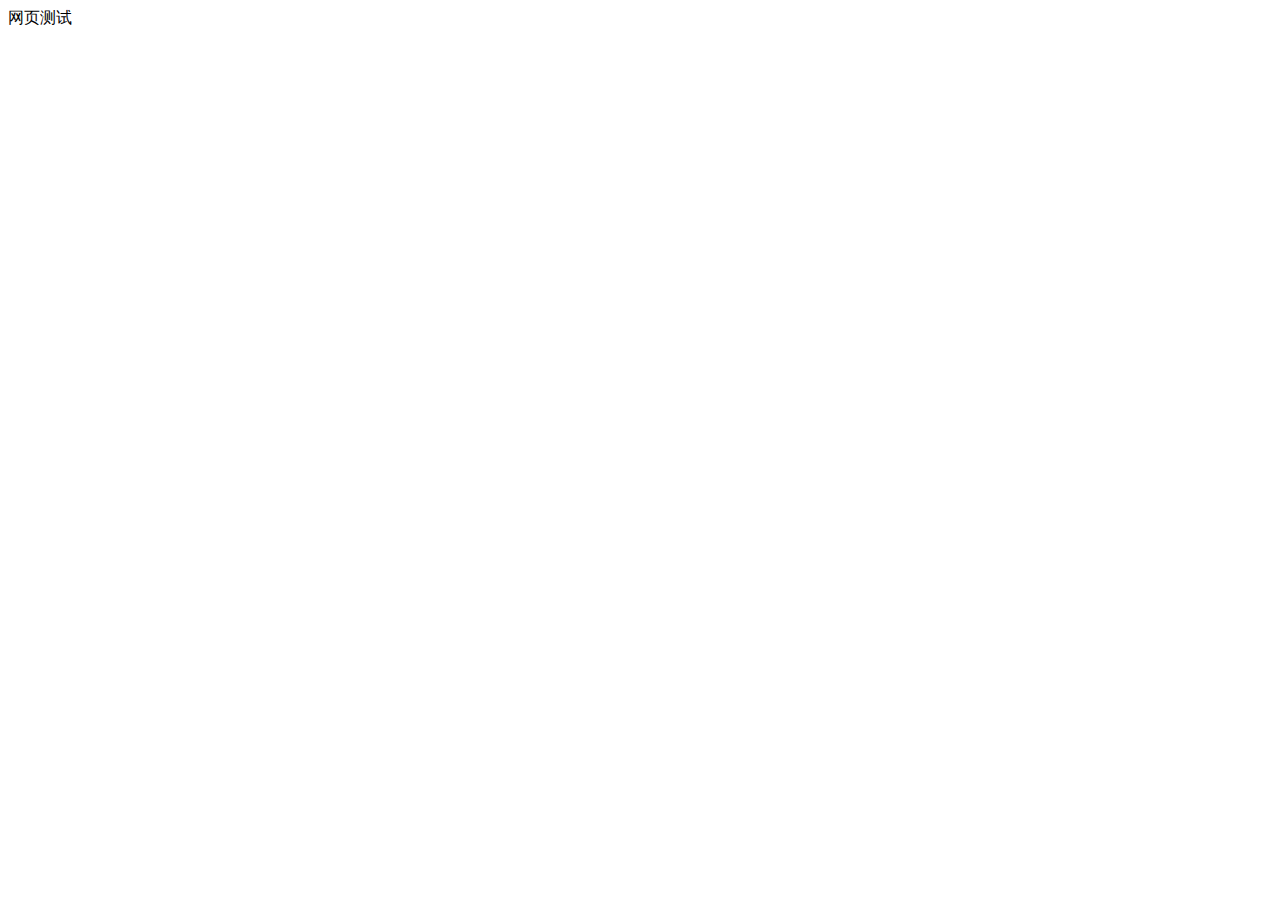
==== index.html @ 7a428baa "index.html append" ====
<!DOCTYPE html>
<html lang="en">

<head>
    <meta charset="UTF-8">
    <meta http-equiv="X-UA-Compatible" content="IE=edge">
    <meta name="viewport" content="width=device-width, initial-scale=1.0">
    <title>Ehirection</title>
</head>

<body>
    网页测试
</body>

</html>
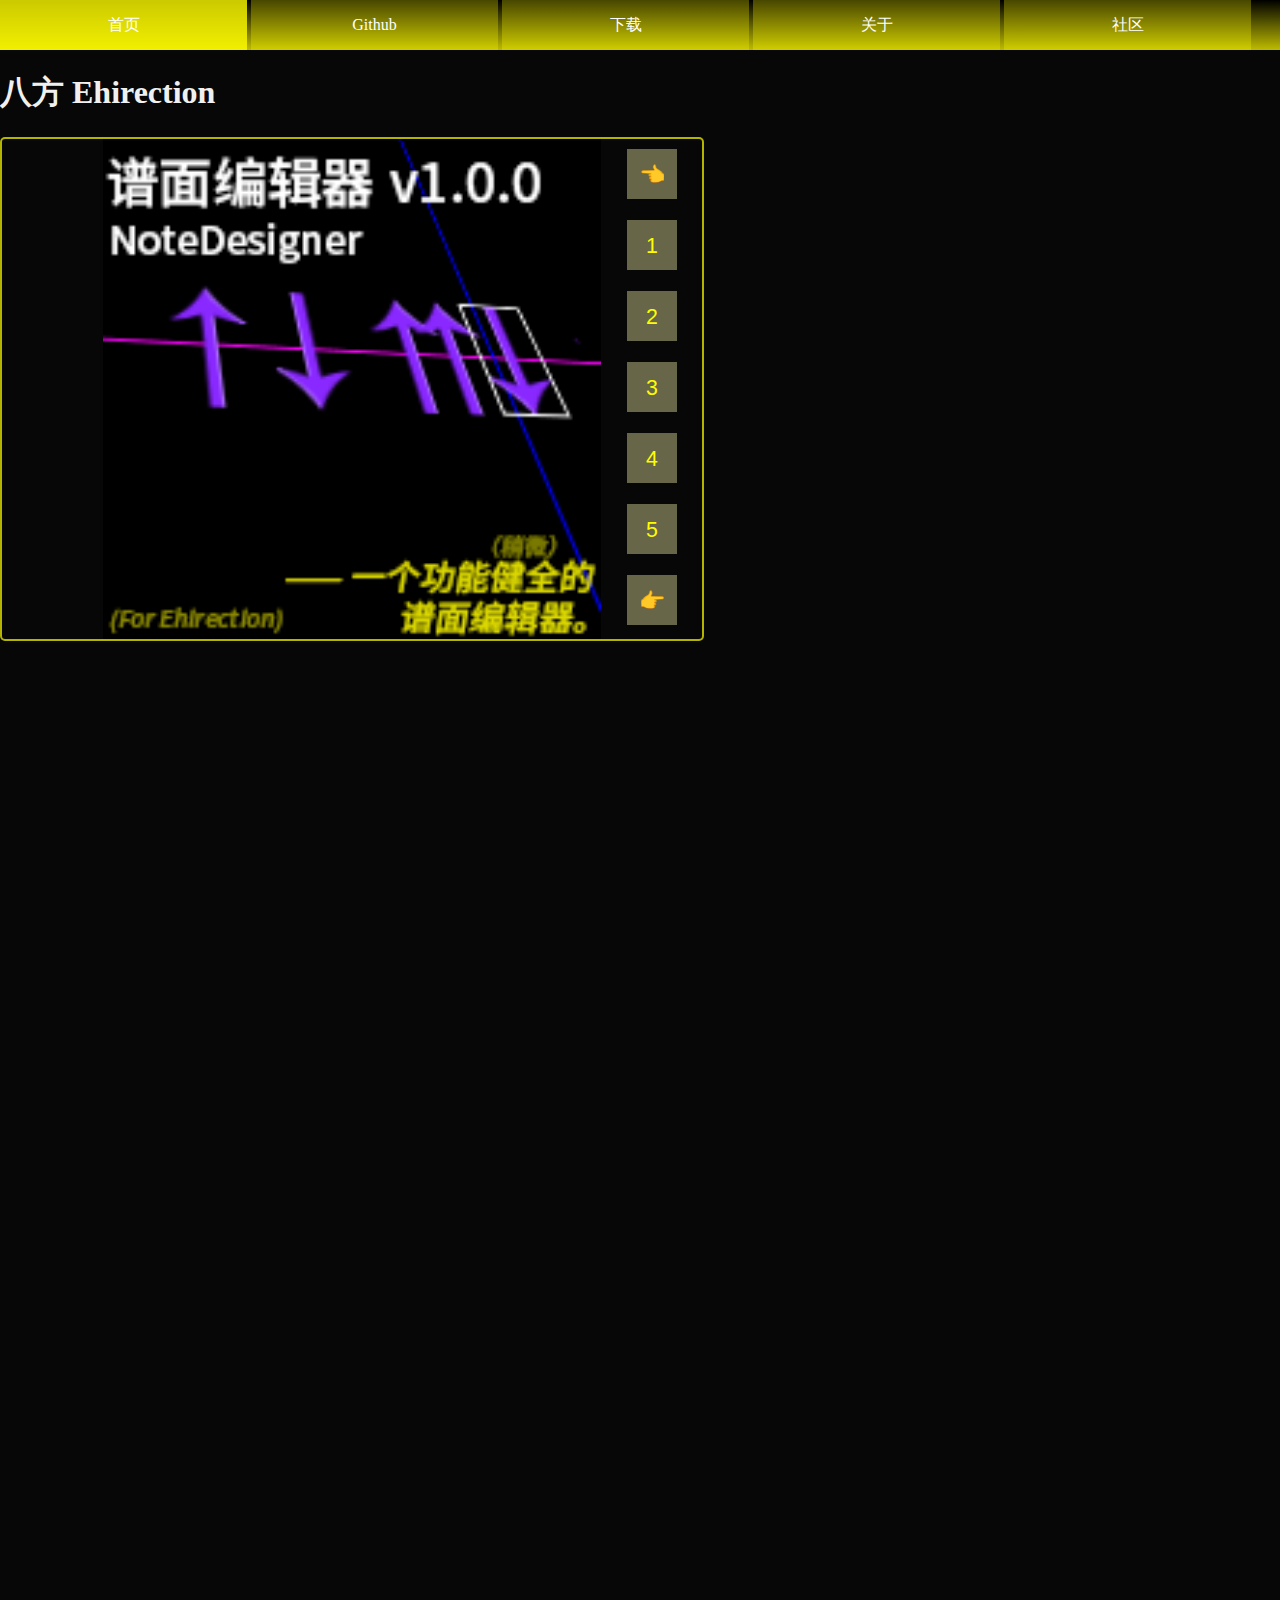
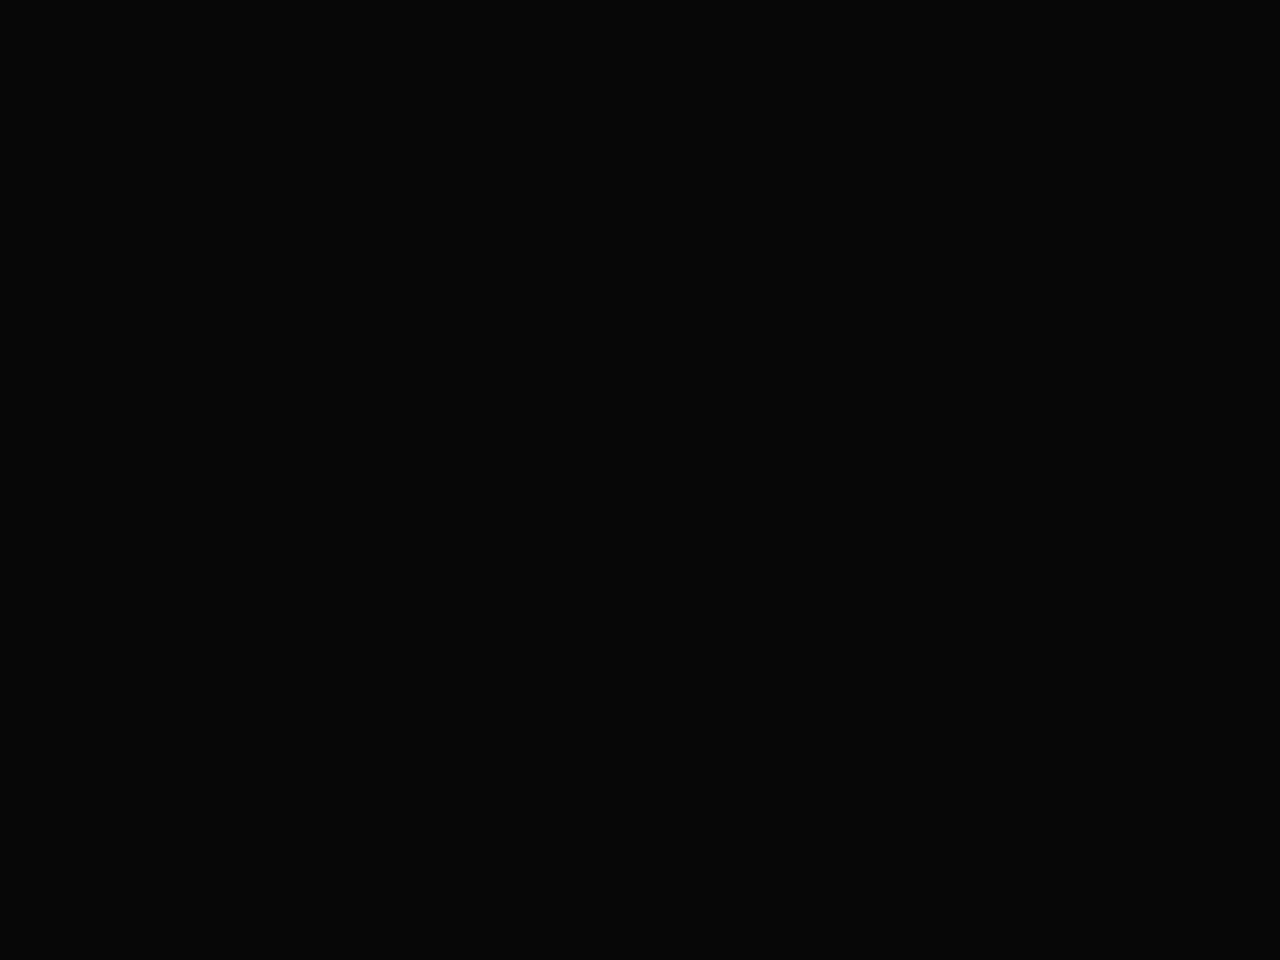
==== commit b43cbbfe: "顶部、推广板块更新" ====
--- a/index.html
+++ b/index.html
@@ -1,15 +1,124 @@
 <!DOCTYPE html>
-<html lang="en">
+<html lang="ch">
 
 <head>
     <meta charset="UTF-8">
     <meta http-equiv="X-UA-Compatible" content="IE=edge">
     <meta name="viewport" content="width=device-width, initial-scale=1.0">
+    <link rel="stylesheet" type="text/css" href="links/css.css">
     <title>Ehirection</title>
 </head>
 
-<body>
-    网页测试
+<body id="mainpage">
+    <div id="background">
+        <div class="top">
+            <a href="#">
+            首页
+            </a>
+            <a href="https://www.github.com/Timeemit-2017/Ehirection" target="_blank">
+            Github
+            </a>
+            <a href="websites/download.html">
+            下载
+            </a>
+            <a href="#">
+            关于
+            </a>
+            <a href="#">
+            社区
+            </a>
+        </div>
+        <h1>八方 Ehirection</h1>
+        <div id="ad" onload="ad_init()">
+            <img id="ad-img" src="source/0.png" onload="changeImgScale(document.getElementById('ad-img'))" />
+            <div id="buttons">
+                <button id="left" , onclick="pagePlus(-1)">👈</button>
+                <button id="button0" , onclick="pageChange(0)">1</button>
+                <button id="button1" , onclick="pageChange(1)">2</button>
+                <button id="button2" , onclick="pageChange(2)">3</button>
+                <button id="button3" , onclick="pageChange(3)">4</button>
+                <button id="button4" , onclick="pageChange(4)">5</button>
+                <button id="right" , onclick="pagePlus(1)">👉</button>
+            </div>
+        </div>
+    </div>
+    <script language="javascript" type="text/javascript">
+        // 推广板块
+
+
+        changeImgScale(document.getElementById("ad-img"))
+
+        var delay = 3000;
+        setInterval("pagePlus(1)", delay);
+
+
+        function ad_init() {
+            for (i = 0; i < 5; i++) {
+                window.alert("run");
+                pagePlus(1);
+            }
+            pageChange(1);
+            pageChange(2);
+            pageChange(0);
+        }
+
+        function pagePlus(dire) {
+            var img = document.getElementById("ad-img");
+            var thisPath = img.src;
+            var numStr = thisPath.slice(-5, -4);
+            num = Number(numStr);
+            var newNum = num + dire;
+            if (newNum < 0) {
+                newNum = 4
+            }
+            if (newNum > 4) {
+                newNum = 0
+            }
+            var afterNum = String(newNum);
+            img.src = "source/" + newNum + ".png";
+            changeImgScale(img)
+            changeButtonHighLight(numStr, afterNum)
+        }
+
+        function pageChange(num) {
+            // num为int（就是那个意思）
+            num = Number(num);
+            var img = document.getElementById("ad-img");
+            var thisPath = img.src;
+            var numStr = thisPath.slice(-5, -4);
+            img.src = "source/" + num + ".png";
+            changeImgScale(img);
+            changeButtonHighLight(numStr, num);
+        }
+
+        function changeImgScale(img) {
+            // while (img.complete == false) {}
+            var width = img.naturalWidth;
+            var height = img.naturalHeight;
+            var background = document.getElementById("ad");
+            var bg_width = background.style.width;
+            var bg_height = background.style.height;
+            console.log(width, height, img.src);
+            if (width > height) {
+                width = "100%";
+                height = "auto";
+            } else {
+                height = "100%";
+                width = "auto";
+            }
+
+            img.style.width = width;
+            img.style.height = height;
+        }
+
+        function changeButtonHighLight(lastNum, thisNum) {
+            // num 为 string
+            document.getElementById("button" + lastNum).style.backgroundColor = "rgba(199, 198, 137, 0.5)";
+            document.getElementById("button" + thisNum).style.backgroundColor = "rgba(199, 198, 137, 1)";
+            // window.alert("button" + lastNum);
+            // window.alert("button" + thisNum);
+        }
+    </script>
 </body>
 
 </html>--- a/links/css.css
+++ b/links/css.css
@@ -0,0 +1,129 @@
+#mainpage {
+    margin: 0;
+    padding: 0;
+}
+
+div {
+    width: 100px;
+    height: 100px;
+}
+
+.top {
+    width: 100%;
+    height: 50px;
+    background-color: darkgoldenrod;
+    background-image: linear-gradient(black, rgb(190, 187, 0));
+    overflow: hidden;
+}
+
+a {
+    text-decoration: none;
+}
+
+a:link,
+a:visited {
+    color: rgb(226, 224, 87);
+}
+
+.top a {
+    display: inline-block;
+    width: 19.3%;
+    height: 50px;
+    background-color: rgba(255, 252, 0, 0.281);
+    color: white;
+    text-align: center;
+    line-height: 50px;
+    text-decoration: none;
+    margin: 0, 0, 0, 0;
+}
+
+.top a:hover {
+    background-color: rgba(255, 252, 0, 0.799)
+}
+
+.top a:active {
+    background-color: rgba(170, 200, 0, 0.799)
+}
+
+#background {
+    width: 100%;
+    height: 200vw;
+}
+
+h1 {
+    color: rgb(240, 240, 240);
+    text-align: left;
+}
+
+#background,
+h1,
+#ad {
+    background-color: rgb(7, 7, 7);
+}
+
+p {
+    background-color: rgb(7, 7, 7);
+    text-indent: 2em;
+    color: white;
+    margin-top: 0%;
+    margin-bottom: 0%;
+    width: 100vw;
+    line-height: 30px;
+}
+
+#ad {
+    width: 700px;
+    height: 500px;
+    border: 2px solid rgba(255, 252, 0, 0.7);
+    border-radius: 5px;
+    text-align: center;
+    margin: 0 left;
+    position: absolute;
+    /* overflow: hidden; */
+}
+
+#ad-img {
+    position: relative;
+    top: 50%;
+    transform: translateY(-50%);
+    width: 100px;
+    height: 100px;
+}
+
+#ad button {
+    width: 50px;
+    height: 50px;
+}
+
+#buttons {
+    position: absolute;
+    top: 0;
+    right: 15px;
+    width: 10%;
+    height: 100%;
+    display: inline-block;
+    background-color: rgba(7, 7, 7, 0.7);
+}
+
+#buttons button {
+    height: 50px;
+    background-color: rgba(199, 198, 137, 0.5);
+    border: none;
+    font-size: 16pt;
+    text-align: center;
+    line-height: 50px;
+    margin: 15% 0 15% 0;
+    color: rgb(255, 252, 0);
+}
+
+#buttons button:hover {
+    background: rgb(192, 190, 75);
+}
+
+#buttons button:active {
+    background: rgb(202, 200, 67);
+}
+
+#button0 {
+    background-color: rgb(199, 198, 137);
+}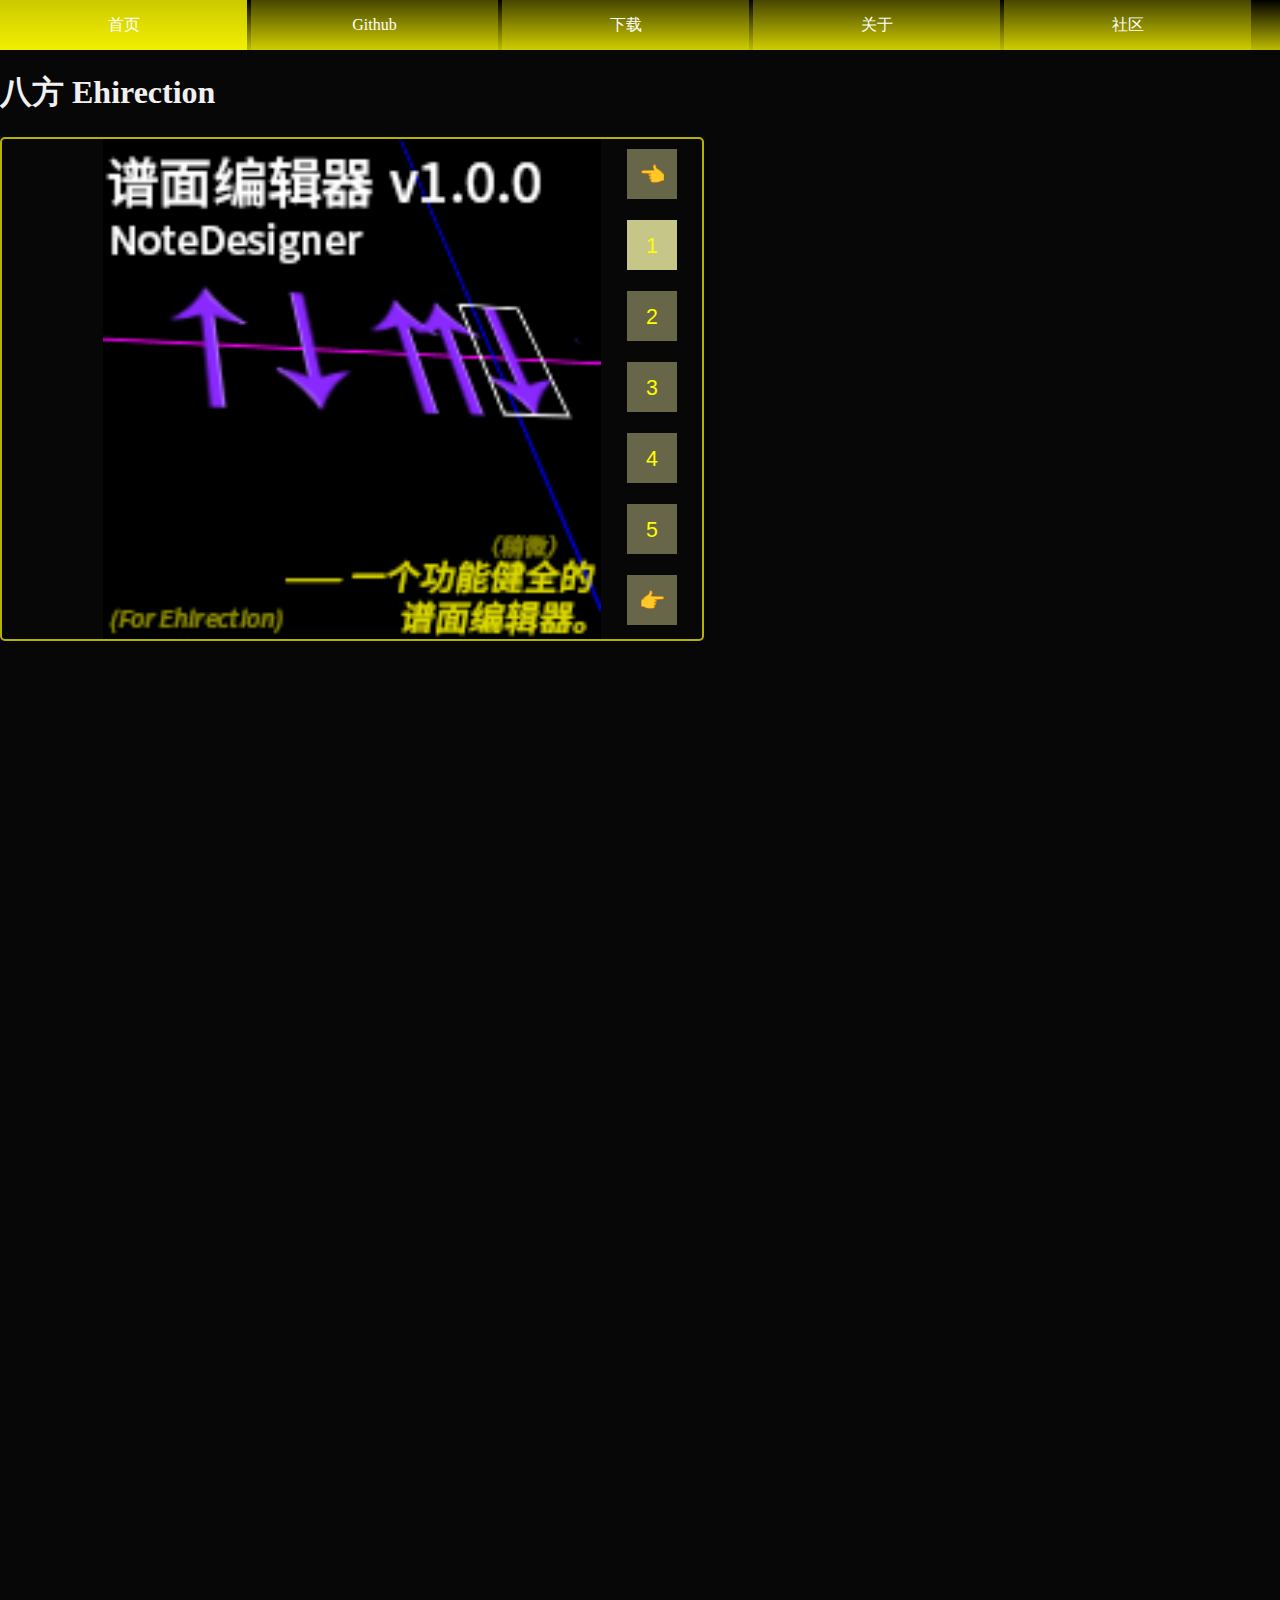
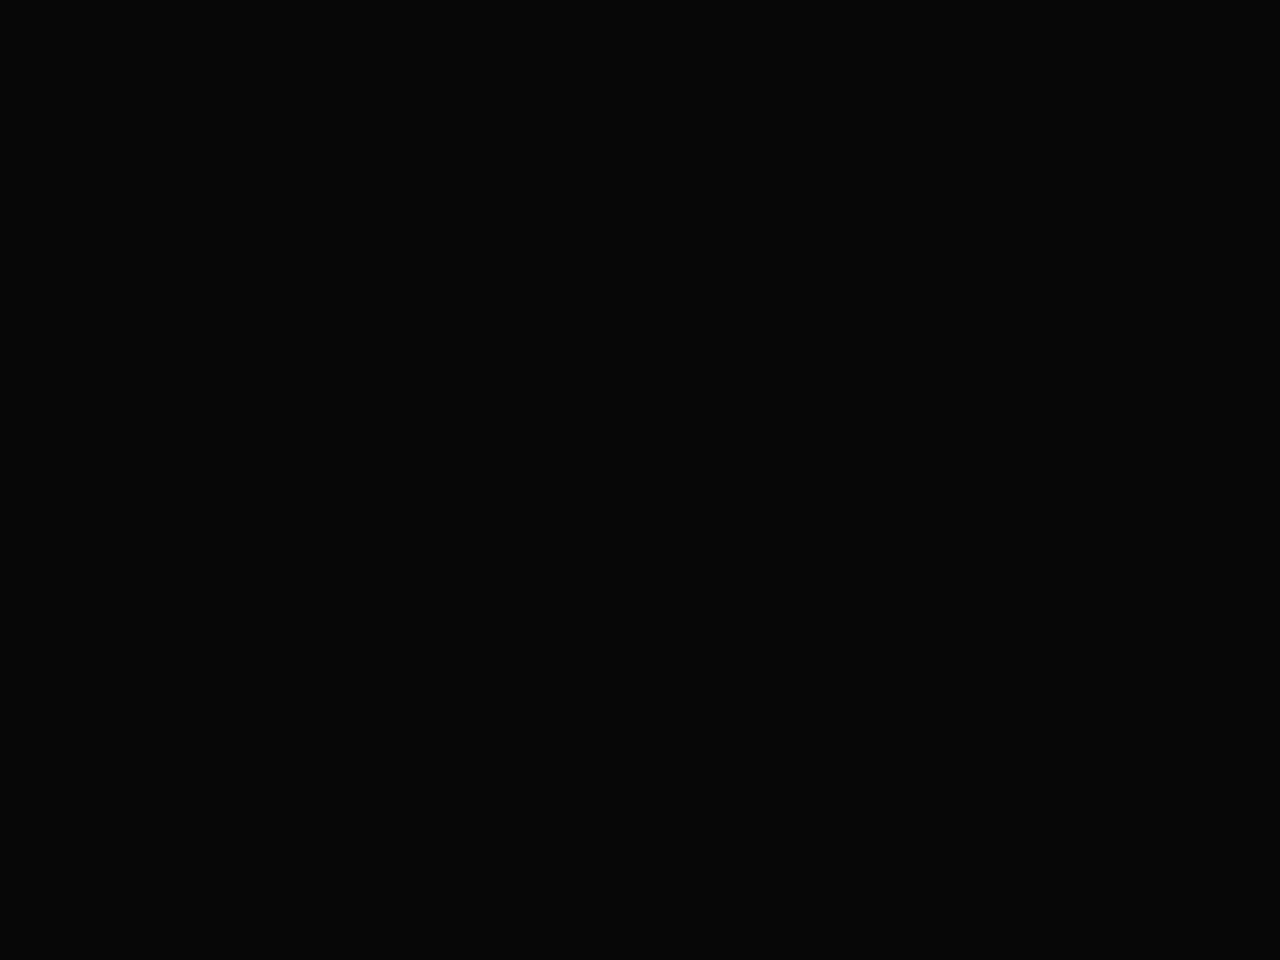
==== commit 80a9ed45: "第一个按钮" ====
--- a/index.html
+++ b/index.html
@@ -29,7 +29,7 @@
             </a>
         </div>
         <h1>八方 Ehirection</h1>
-        <div id="ad" onload="ad_init()">
+        <div id="ad">
             <img id="ad-img" src="source/0.png" onload="changeImgScale(document.getElementById('ad-img'))" />
             <div id="buttons">
                 <button id="left" , onclick="pagePlus(-1)">👈</button>
@@ -45,22 +45,12 @@
     <script language="javascript" type="text/javascript">
         // 推广板块
 
+        changeImgScale(document.getElementById("ad-img"))
 
-        changeImgScale(document.getElementById("ad-img"))
+        changeButtonHighLight(0, 0)
 
         var delay = 3000;
         setInterval("pagePlus(1)", delay);
-
-
-        function ad_init() {
-            for (i = 0; i < 5; i++) {
-                window.alert("run");
-                pagePlus(1);
-            }
-            pageChange(1);
-            pageChange(2);
-            pageChange(0);
-        }
 
         function pagePlus(dire) {
             var img = document.getElementById("ad-img");
--- a/links/css.css
+++ b/links/css.css
@@ -77,9 +77,10 @@
     border: 2px solid rgba(255, 252, 0, 0.7);
     border-radius: 5px;
     text-align: center;
-    margin: 0 left;
     position: absolute;
-    /* overflow: hidden; */
+    /* margin-left: 50%;
+    transform: translateX(-50%); */
+    overflow: hidden;
 }
 
 #ad-img {
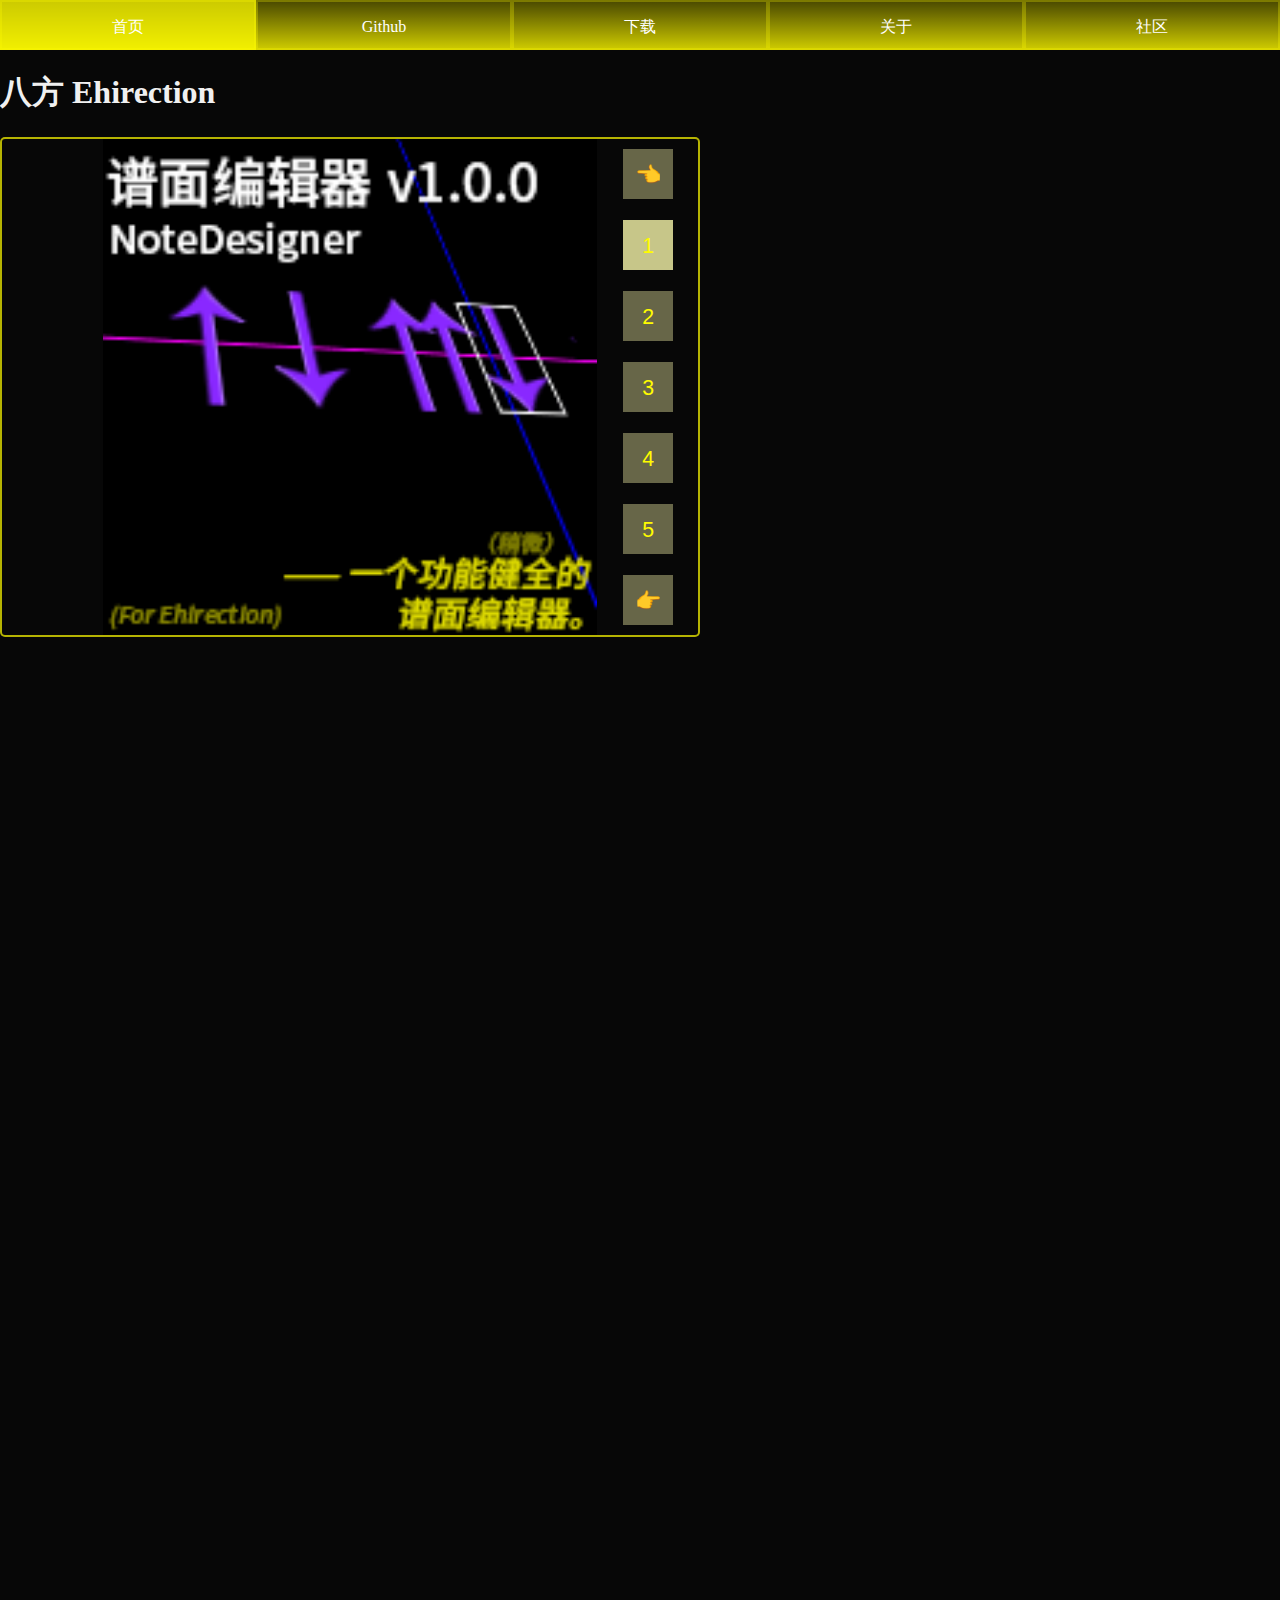
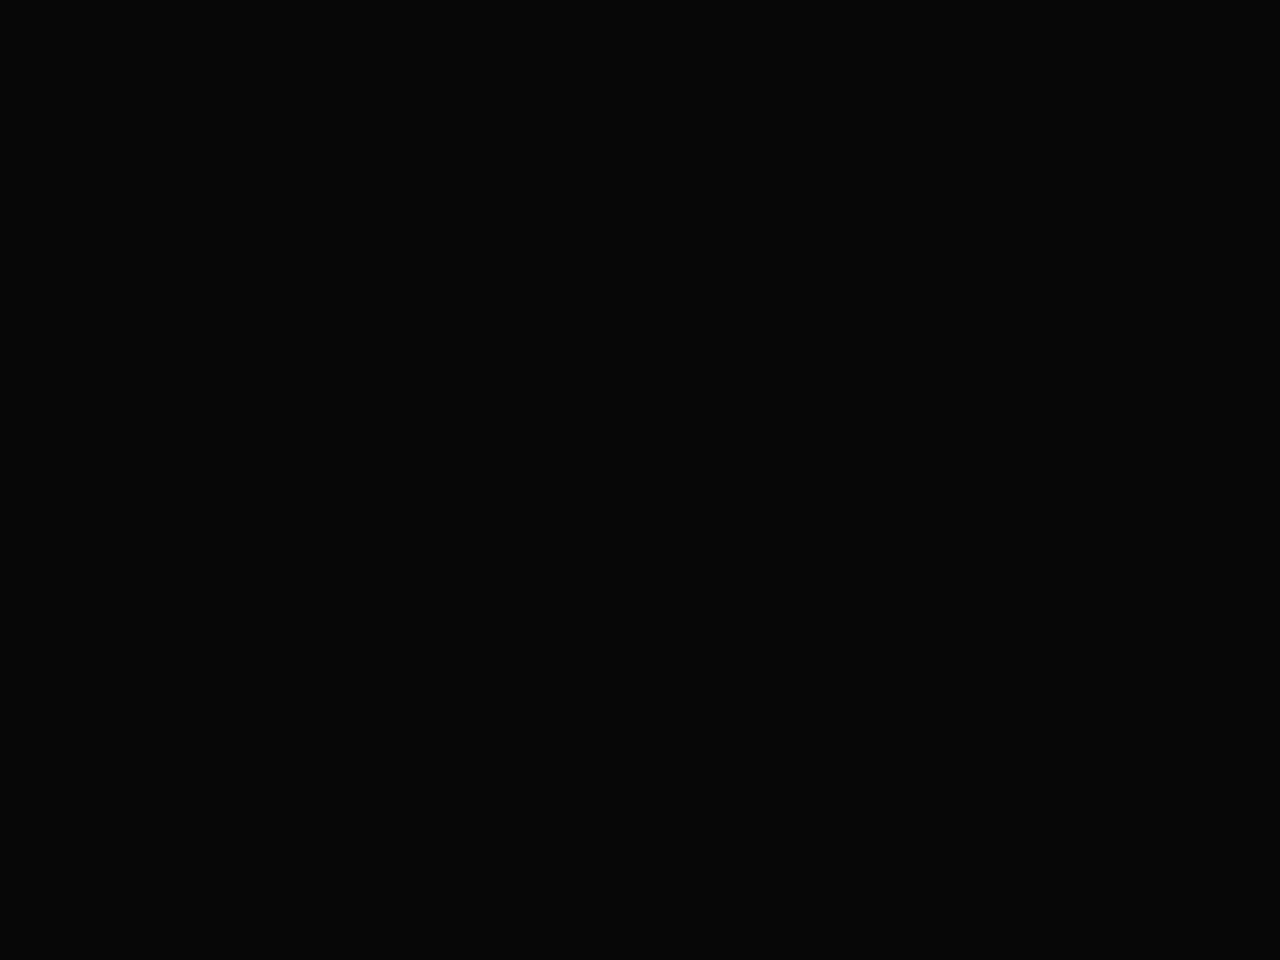
==== commit 7925fbf9: "推广栏、顶部适配" ====
--- a/index.html
+++ b/index.html
@@ -9,22 +9,18 @@
     <title>Ehirection</title>
 </head>
 
-<body id="mainpage">
+<body id="mainpage" onresize="adaptation()">
     <div id="background">
         <div class="top">
             <a href="#">
             首页
-            </a>
             <a href="https://www.github.com/Timeemit-2017/Ehirection" target="_blank">
             Github
-            </a>
-            <a href="websites/download.html">
+            <a href="download.html">
             下载
-            </a>
-            <a href="#">
+            <a href="about.html">
             关于
-            </a>
-            <a href="#">
+            <a href="community.html">
             社区
             </a>
         </div>
@@ -109,6 +105,30 @@
             // window.alert("button" + thisNum);
         }
     </script>
+    <script language="javascript" type="text/javascript">
+        adaptation()
+
+        function adaptation() {
+            adap_ad()
+        }
+
+        function adap_ad() {
+            var screenWidth = window.innerWidth;
+            var screenHeight = window.innerHeight;
+            // 推广页适配
+            var ad = document.getElementById("ad");
+            if (700 > screenWidth) {
+                ad.style.width = "100%";
+            } else {
+                ad.style.width = "700px";
+            }
+            if (500 > screenHeight) {
+                ad.style.height = "100%";
+            } else {
+                ad.style.height = "500px";
+            }
+        }
+    </script>
 </body>
 
 </html>--- a/links/css.css
+++ b/links/css.css
@@ -13,7 +13,7 @@
     height: 50px;
     background-color: darkgoldenrod;
     background-image: linear-gradient(black, rgb(190, 187, 0));
-    overflow: hidden;
+    /* overflow: hidden; */
 }
 
 a {
@@ -26,15 +26,15 @@
 }
 
 .top a {
+    width: 20%;
+    height: 50px;
     display: inline-block;
-    width: 19.3%;
-    height: 50px;
     background-color: rgba(255, 252, 0, 0.281);
     color: white;
     text-align: center;
     line-height: 50px;
-    text-decoration: none;
-    margin: 0, 0, 0, 0;
+    border: 2px solid rgba(255, 252, 0, 0.281);
+    box-sizing: border-box;
 }
 
 .top a:hover {
@@ -48,6 +48,7 @@
 #background {
     width: 100%;
     height: 200vw;
+    overflow: hidden;
 }
 
 h1 {
@@ -81,6 +82,7 @@
     /* margin-left: 50%;
     transform: translateX(-50%); */
     overflow: hidden;
+    box-sizing: border-box;
 }
 
 #ad-img {
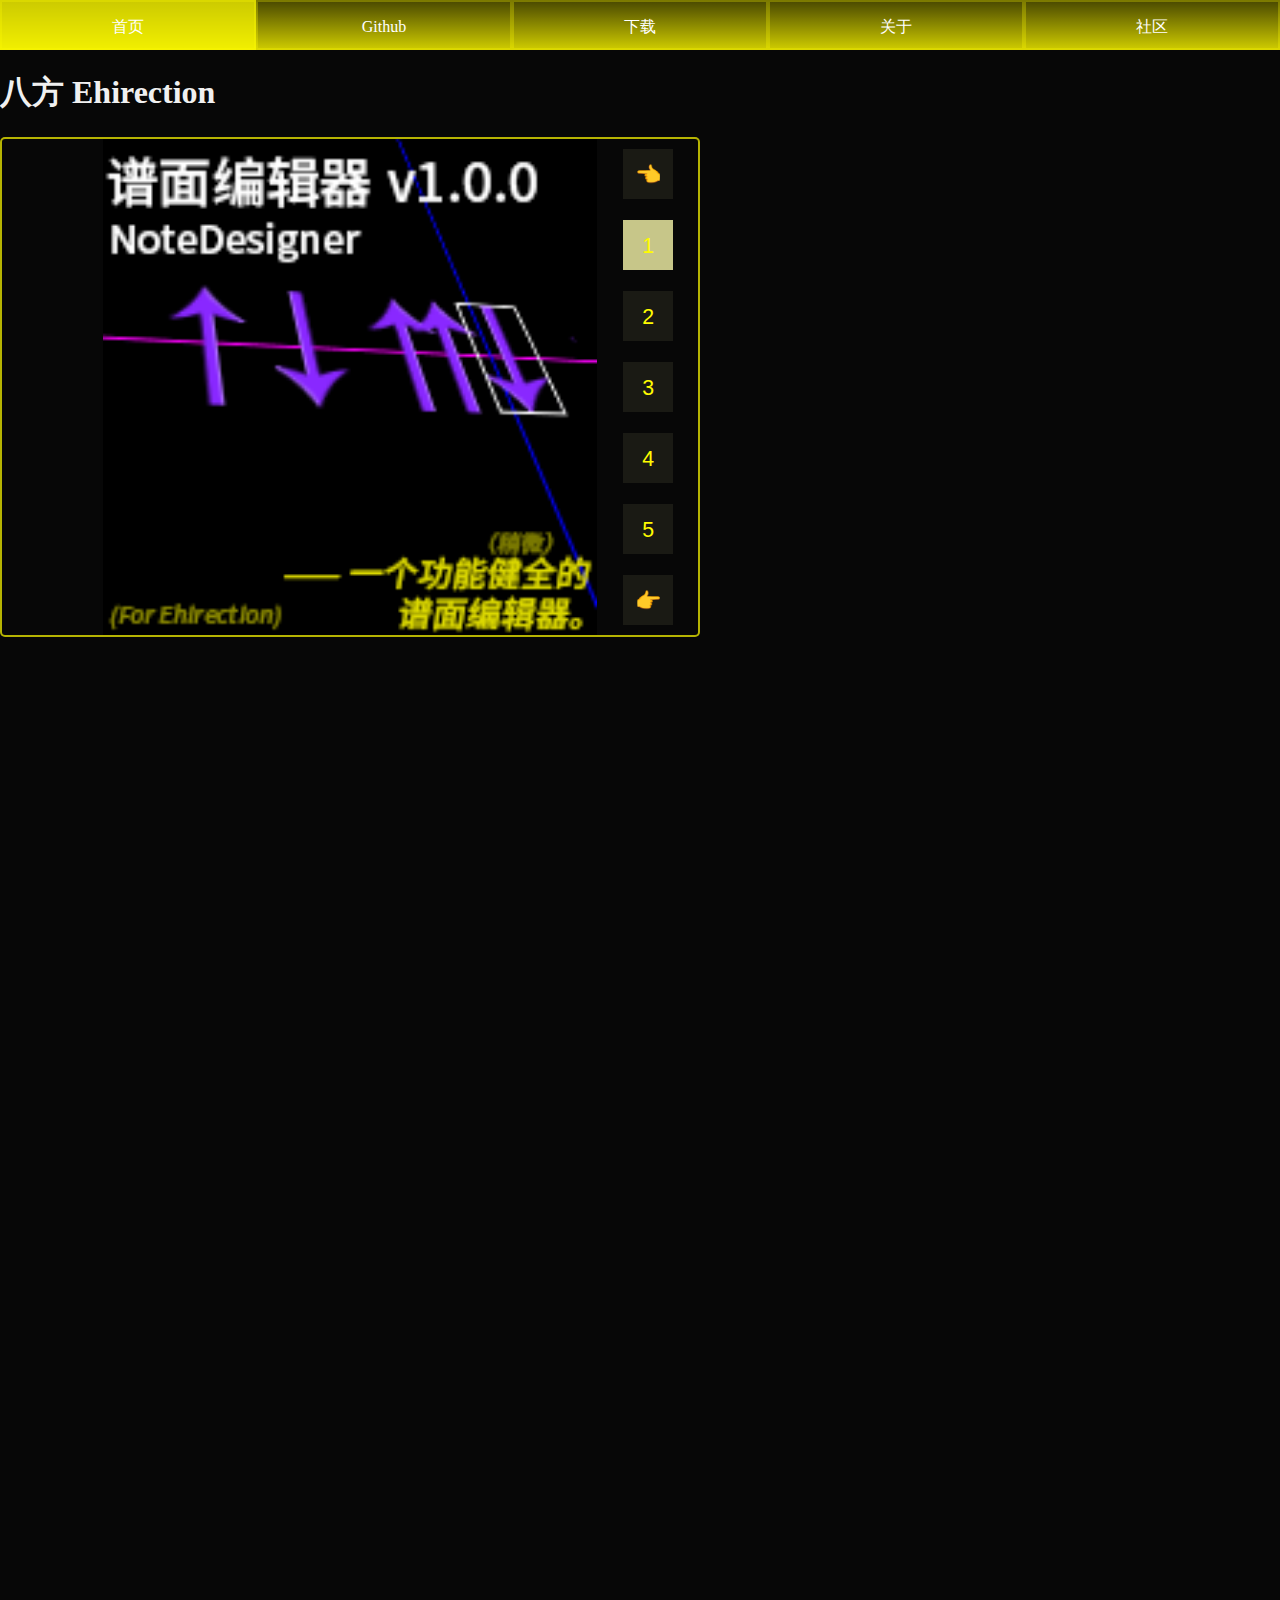
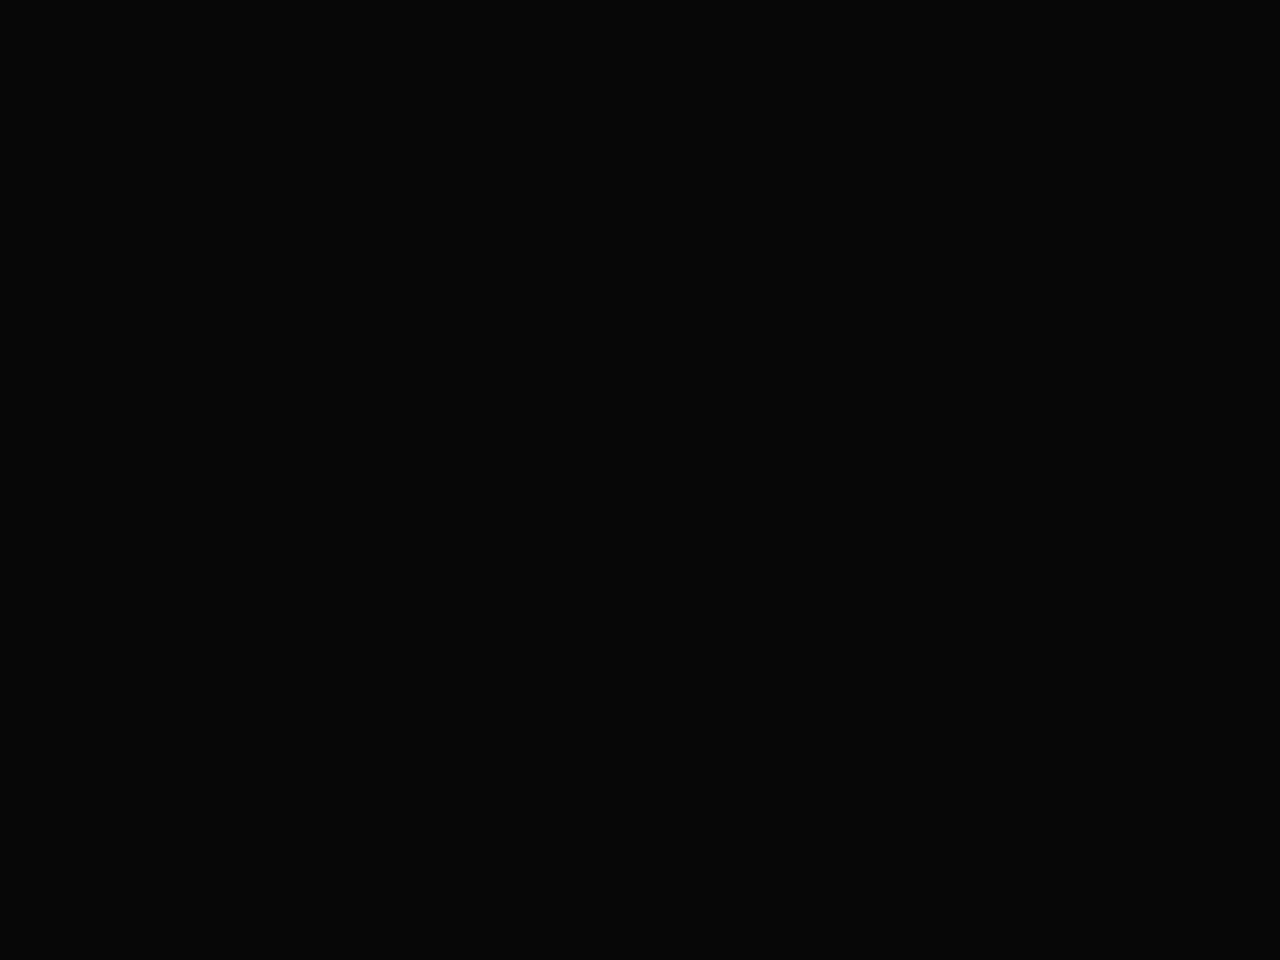
==== commit bba8e1fc: "降低透明度、增加推广" ====
--- a/index.html
+++ b/index.html
@@ -99,7 +99,7 @@
 
         function changeButtonHighLight(lastNum, thisNum) {
             // num 为 string
-            document.getElementById("button" + lastNum).style.backgroundColor = "rgba(199, 198, 137, 0.5)";
+            document.getElementById("button" + lastNum).style.backgroundColor = "rgba(199, 198, 137, 0.1)";
             document.getElementById("button" + thisNum).style.backgroundColor = "rgba(199, 198, 137, 1)";
             // window.alert("button" + lastNum);
             // window.alert("button" + thisNum);
--- a/links/css.css
+++ b/links/css.css
@@ -110,7 +110,7 @@
 
 #buttons button {
     height: 50px;
-    background-color: rgba(199, 198, 137, 0.5);
+    background-color: rgba(199, 198, 137, 0.1);
     border: none;
     font-size: 16pt;
     text-align: center;
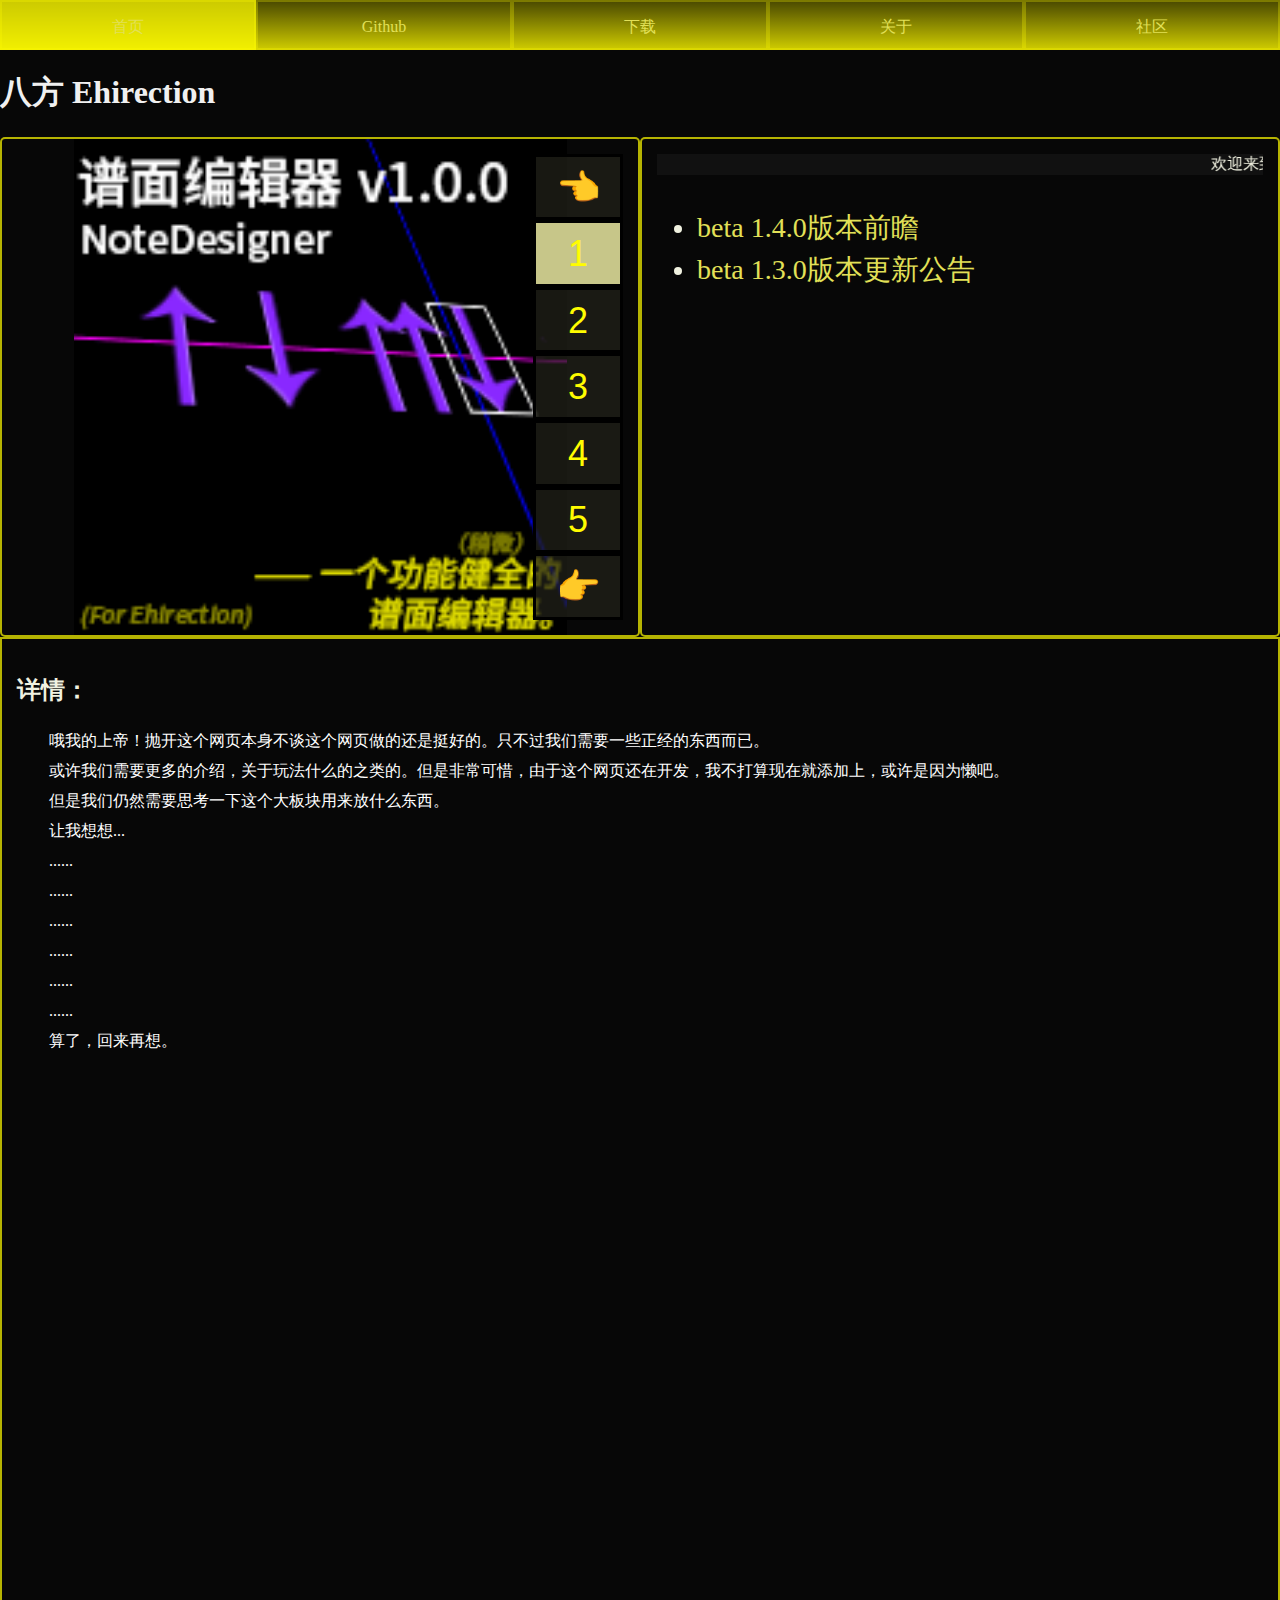
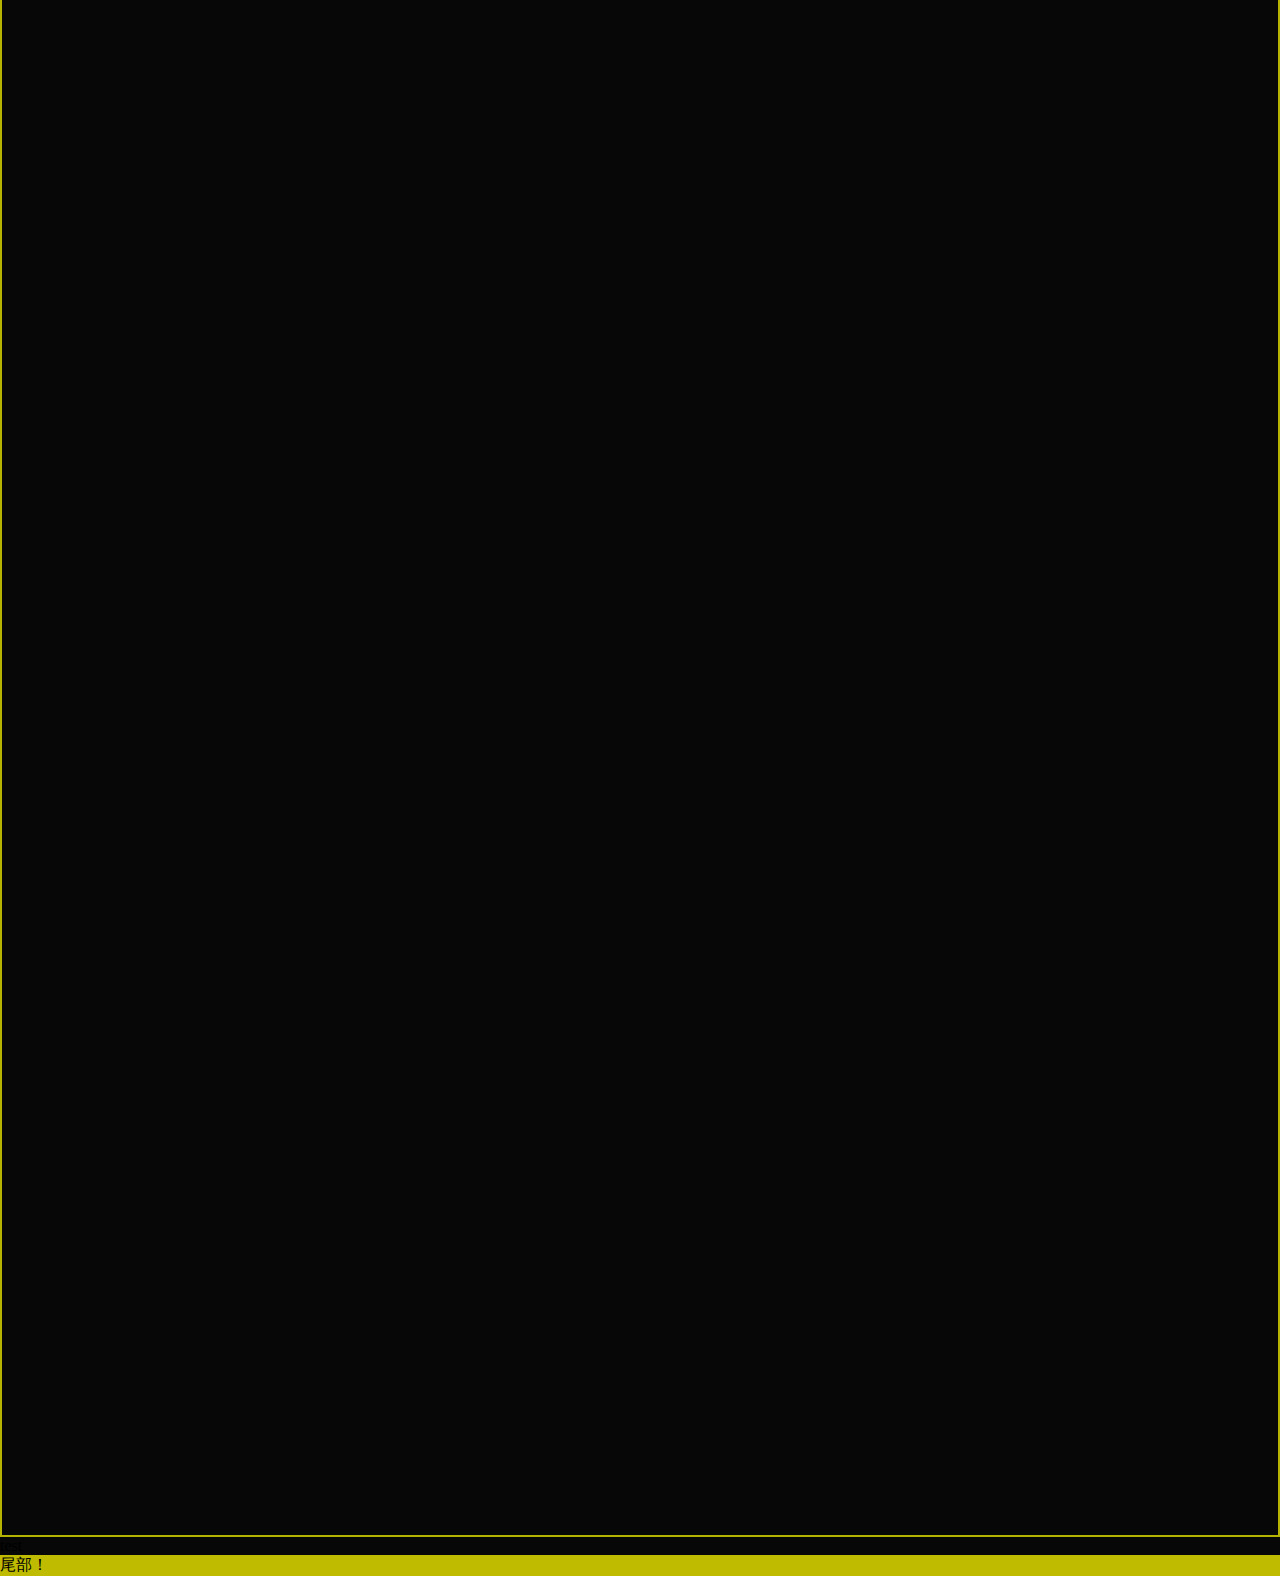
==== commit b558c546: "响应式设计、推广适配、公告（介绍）栏、详情栏" ====
--- a/index.html
+++ b/index.html
@@ -9,72 +9,128 @@
     <title>Ehirection</title>
 </head>
 
-<body id="mainpage" onresize="adaptation()">
-    <div id="background">
-        <div class="top">
-            <a href="#">
+<body id="mainpage">
+    <header>
+        <a href="#">
             首页
-            <a href="https://www.github.com/Timeemit-2017/Ehirection" target="_blank">
+        </a>
+        <a href="https://www.github.com/Timeemit-2017/Ehirection" target="_blank">
             Github
-            <a href="download.html">
+        </a>
+        <a href="download.html">
             下载
-            <a href="about.html">
+        </a>
+        <a href="about.html">
             关于
-            <a href="community.html">
+        </a>
+        <a href="community.html">
             社区
-            </a>
-        </div>
+        </a>
+    </header>
+    <main>
         <h1>八方 Ehirection</h1>
-        <div id="ad">
-            <img id="ad-img" src="source/0.png" onload="changeImgScale(document.getElementById('ad-img'))" />
-            <div id="buttons">
-                <button id="left" , onclick="pagePlus(-1)">👈</button>
-                <button id="button0" , onclick="pageChange(0)">1</button>
-                <button id="button1" , onclick="pageChange(1)">2</button>
-                <button id="button2" , onclick="pageChange(2)">3</button>
-                <button id="button3" , onclick="pageChange(3)">4</button>
-                <button id="button4" , onclick="pageChange(4)">5</button>
-                <button id="right" , onclick="pagePlus(1)">👉</button>
+        <div class="row">
+            <div id="ad" class="col-6" onmouseover="setPageDelay(7200000)" onmouseout="setPageDelay(3000)">
+                <!-- <img id="ad-img" src="source/0.png" onload="changeImgScale(document.getElementById('ad-img'))" /> -->
+                <div id="buttons">
+                    <button id="left" , onclick="pagePlus(-1)">👈</button>
+                    <button id="button0" , onclick="pageChange(0)">1</button>
+                    <button id="button1" , onclick="pageChange(1)">2</button>
+                    <button id="button2" , onclick="pageChange(2)">3</button>
+                    <button id="button3" , onclick="pageChange(3)">4</button>
+                    <button id="button4" , onclick="pageChange(4)">5</button>
+                    <button id="right" , onclick="pagePlus(1)">👉</button>
+                </div>
             </div>
-        </div>
-    </div>
+            <div id="introduction" class="col-6">
+                <marquee>
+                    欢迎来到八方官网！并且这里是信息栏！您可以在这里查询有关于八方游戏的各种信息，包括但不限于玩法、下载方式、公告方面。
+                </marquee>
+                <ul>
+                    <li><a href="community.html">beta 1.4.0版本前瞻</a></li>
+                    <li><a href="community.html">beta 1.3.0版本更新公告</a></li>
+                </ul>
+            </div>
+            <div id="more" class="col-12">
+                <h2>详情：</h2>
+                <p>
+                    哦我的上帝！抛开这个网页本身不谈这个网页做的还是挺好的。只不过我们需要一些正经的东西而已。
+                </p>
+                <p>
+                    或许我们需要更多的介绍，关于玩法什么的之类的。但是非常可惜，由于这个网页还在开发，我不打算现在就添加上，或许是因为懒吧。
+                </p>
+                <p>
+                    但是我们仍然需要思考一下这个大板块用来放什么东西。
+                </p>
+                <p>
+                    让我想想...
+                </p>
+                <p>
+                    ......
+                </p>
+                <p>
+                    ......
+                </p>
+                <p>
+                    ......
+                </p>
+                <p>
+                    ......
+                </p>
+                <p>
+                    ......
+                </p>
+                <p>
+                    ......
+                </p>
+                <p>
+                    算了，回来再想。
+                </p>
+            </div>
+    </main>
+    <footer>
+        尾部！
+    </footer>
     <script language="javascript" type="text/javascript">
         // 推广板块
-
-        changeImgScale(document.getElementById("ad-img"))
 
         changeButtonHighLight(0, 0)
 
         var delay = 3000;
-        setInterval("pagePlus(1)", delay);
+        var thisAd = 0;
+        var intervalNum = setInterval("pagePlus(1)", delay);
 
-        function pagePlus(dire) {
-            var img = document.getElementById("ad-img");
-            var thisPath = img.src;
-            var numStr = thisPath.slice(-5, -4);
-            num = Number(numStr);
-            var newNum = num + dire;
-            if (newNum < 0) {
-                newNum = 4
+        function pagePlus(dire, isClick = false) {
+            if (delay == 7200000 && isClick) {
+                window.alert("真有耐心啊，我看你盯着这一个宣传图有够无聊，好心给你换了吧。");
             }
-            if (newNum > 4) {
-                newNum = 0
+            oldAd = thisAd;
+            thisAd += dire;
+            if (thisAd > 4) {
+                thisAd = 0;
+            } else if (thisAd < 0) {
+                thisAd = 4;
             }
-            var afterNum = String(newNum);
-            img.src = "source/" + newNum + ".png";
-            changeImgScale(img)
-            changeButtonHighLight(numStr, afterNum)
+            pageUpdate();
         }
 
         function pageChange(num) {
             // num为int（就是那个意思）
-            num = Number(num);
-            var img = document.getElementById("ad-img");
-            var thisPath = img.src;
-            var numStr = thisPath.slice(-5, -4);
-            img.src = "source/" + num + ".png";
-            changeImgScale(img);
-            changeButtonHighLight(numStr, num);
+            oldAd = thisAd;
+            thisAd = num;
+            pageUpdate();
+        }
+
+        function pageUpdate() {
+            var ad = document.getElementById("ad");
+            ad.style.backgroundImage = "url(../source/" + thisAd + ".png)";
+            changeButtonHighLight(oldAd, thisAd);
+        }
+
+        function setPageDelay(d) {
+            delay = d;
+            clearInterval(intervalNum);
+            intervalNum = setInterval("pagePlus(1)", delay);
         }
 
         function changeImgScale(img) {
@@ -105,30 +161,7 @@
             // window.alert("button" + thisNum);
         }
     </script>
-    <script language="javascript" type="text/javascript">
-        adaptation()
 
-        function adaptation() {
-            adap_ad()
-        }
-
-        function adap_ad() {
-            var screenWidth = window.innerWidth;
-            var screenHeight = window.innerHeight;
-            // 推广页适配
-            var ad = document.getElementById("ad");
-            if (700 > screenWidth) {
-                ad.style.width = "100%";
-            } else {
-                ad.style.width = "700px";
-            }
-            if (500 > screenHeight) {
-                ad.style.height = "100%";
-            } else {
-                ad.style.height = "500px";
-            }
-        }
-    </script>
 </body>
 
 </html>--- a/links/css.css
+++ b/links/css.css
@@ -1,19 +1,24 @@
-#mainpage {
-    margin: 0;
-    padding: 0;
-}
-
+* {
+    box-sizing: border-box;
+}
+
+
+/* 
 div {
     width: 100px;
     height: 100px;
-}
-
-.top {
+} */
+
+body {
+    margin: 0;
+    padding: 0;
+}
+
+header {
     width: 100%;
     height: 50px;
     background-color: darkgoldenrod;
     background-image: linear-gradient(black, rgb(190, 187, 0));
-    /* overflow: hidden; */
 }
 
 a {
@@ -25,7 +30,7 @@
     color: rgb(226, 224, 87);
 }
 
-.top a {
+header a {
     width: 20%;
     height: 50px;
     display: inline-block;
@@ -34,14 +39,14 @@
     text-align: center;
     line-height: 50px;
     border: 2px solid rgba(255, 252, 0, 0.281);
-    box-sizing: border-box;
-}
-
-.top a:hover {
+    float: left;
+}
+
+header a:hover {
     background-color: rgba(255, 252, 0, 0.799)
 }
 
-.top a:active {
+header a:active {
     background-color: rgba(170, 200, 0, 0.799)
 }
 
@@ -56,9 +61,11 @@
     text-align: left;
 }
 
-#background,
+body,
 h1,
-#ad {
+#ad,
+#introduction,
+#more {
     background-color: rgb(7, 7, 7);
 }
 
@@ -68,65 +75,156 @@
     color: white;
     margin-top: 0%;
     margin-bottom: 0%;
-    width: 100vw;
+    width: 100%;
     line-height: 30px;
 }
 
 #ad {
-    width: 700px;
+    /* width: 700px; */
     height: 500px;
     border: 2px solid rgba(255, 252, 0, 0.7);
     border-radius: 5px;
-    text-align: center;
-    position: absolute;
+    text-align: right;
+    /* position: absolute; */
     /* margin-left: 50%;
     transform: translateX(-50%); */
     overflow: hidden;
-    box-sizing: border-box;
-}
-
-#ad-img {
-    position: relative;
-    top: 50%;
-    transform: translateY(-50%);
-    width: 100px;
-    height: 100px;
-}
-
-#ad button {
-    width: 50px;
-    height: 50px;
+    /* box-sizing: border-box; */
+    background: no-repeat;
+    background-image: url(../source/0.png);
+    background-size: contain;
+    background-position: center;
 }
 
 #buttons {
-    position: absolute;
-    top: 0;
-    right: 15px;
-    width: 10%;
+    position: inherit;
+    width: 10vmin;
     height: 100%;
     display: inline-block;
     background-color: rgba(7, 7, 7, 0.7);
 }
 
 #buttons button {
-    height: 50px;
+    width: 100%;
+    height: 14.28%;
     background-color: rgba(199, 198, 137, 0.1);
-    border: none;
-    font-size: 16pt;
+    border: black solid 3px;
+    font-size: 4vmin;
     text-align: center;
-    line-height: 50px;
-    margin: 15% 0 15% 0;
+    line-height: 14.28%;
+    /* margin: 15% 0 15% 0; */
     color: rgb(255, 252, 0);
-}
-
-#buttons button:hover {
-    background: rgb(192, 190, 75);
-}
-
-#buttons button:active {
-    background: rgb(202, 200, 67);
 }
 
 #button0 {
     background-color: rgb(199, 198, 137);
+}
+
+#introduction {
+    height: 500px;
+    border: 2px solid rgba(255, 252, 0, 0.7);
+    border-radius: 5px;
+}
+
+#introduction marquee {
+    background-color: rgba(17, 17, 17);
+}
+
+#introduction,
+#introduction ul li a:visited,
+#more {
+    color: rgb(240, 241, 224);
+}
+
+#introduction ul {
+    line-height: 150%;
+    font-size: 175%;
+}
+
+#introduction ul li a:hover {
+    color: rgb(255, 252, 0)
+}
+
+#more {
+    height: 2500px;
+    border: 2px solid rgba(255, 252, 0, 0.7);
+    /* border-radius: 5px; */
+}
+
+footer {
+    background-color: rgb(190, 187, 0);
+}
+
+.row:after {
+    content: "test";
+    clear: both;
+    display: table;
+}
+
+[class*="col-"] {
+    float: left;
+    padding: 15px;
+}
+
+.col-1 {
+    width: 8.33%;
+}
+
+.col-2 {
+    width: 16.66%;
+}
+
+.col-3 {
+    width: 25%;
+}
+
+.col-4 {
+    width: 33.33%;
+}
+
+.col-5 {
+    width: 41.66%;
+}
+
+.col-6 {
+    width: 50%;
+}
+
+.col-7 {
+    width: 58.33%;
+}
+
+.col-8 {
+    width: 66.66%;
+}
+
+.col-9 {
+    width: 75%;
+}
+
+.col-10 {
+    width: 83.33%;
+}
+
+.col-11 {
+    width: 91.66%;
+}
+
+.col-12 {
+    width: 100%;
+}
+
+@media only screen and (min-width: 768px) {
+    /* 针对电脑 */
+    #ad,
+    #introduction {
+        height: 500px;
+    }
+}
+
+@media only screen and (max-width: 768px) {
+    /* 针对手机： */
+    [class*="col-"] {
+        width: 100%;
+    }
 }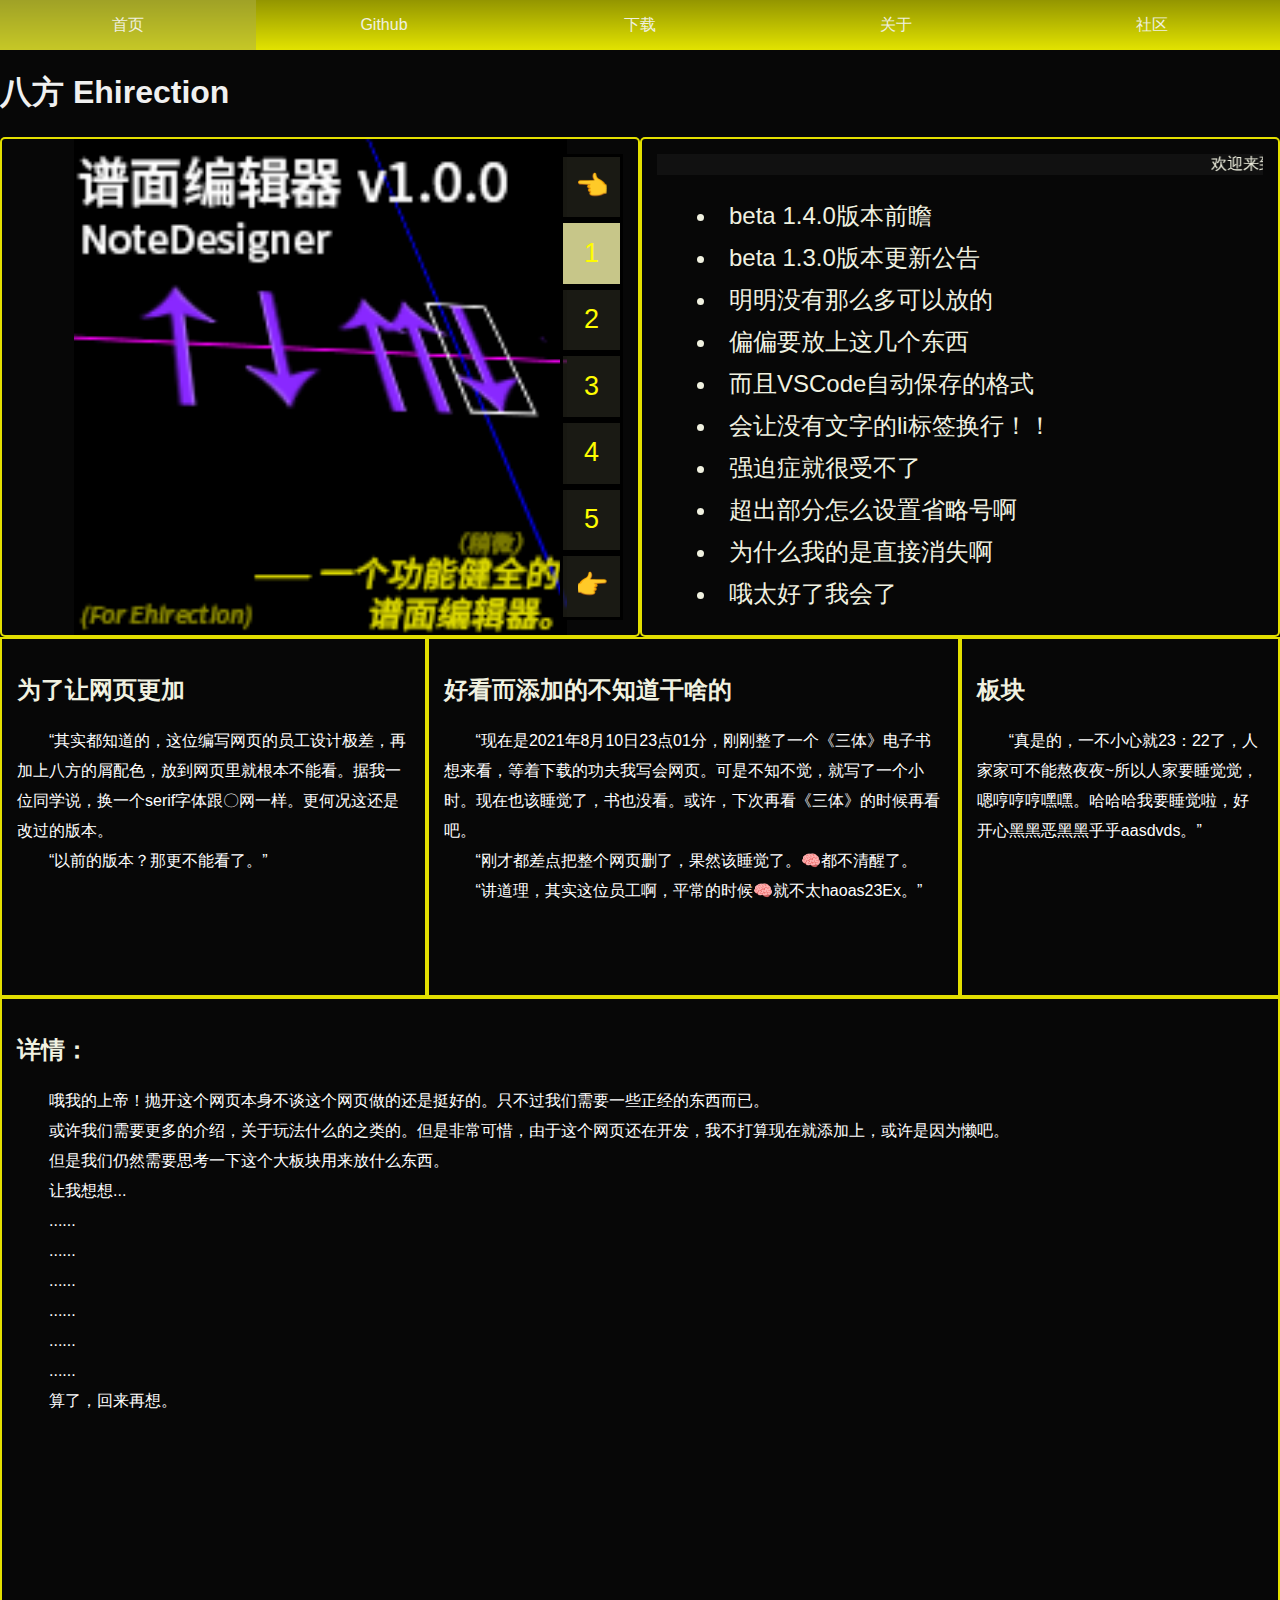
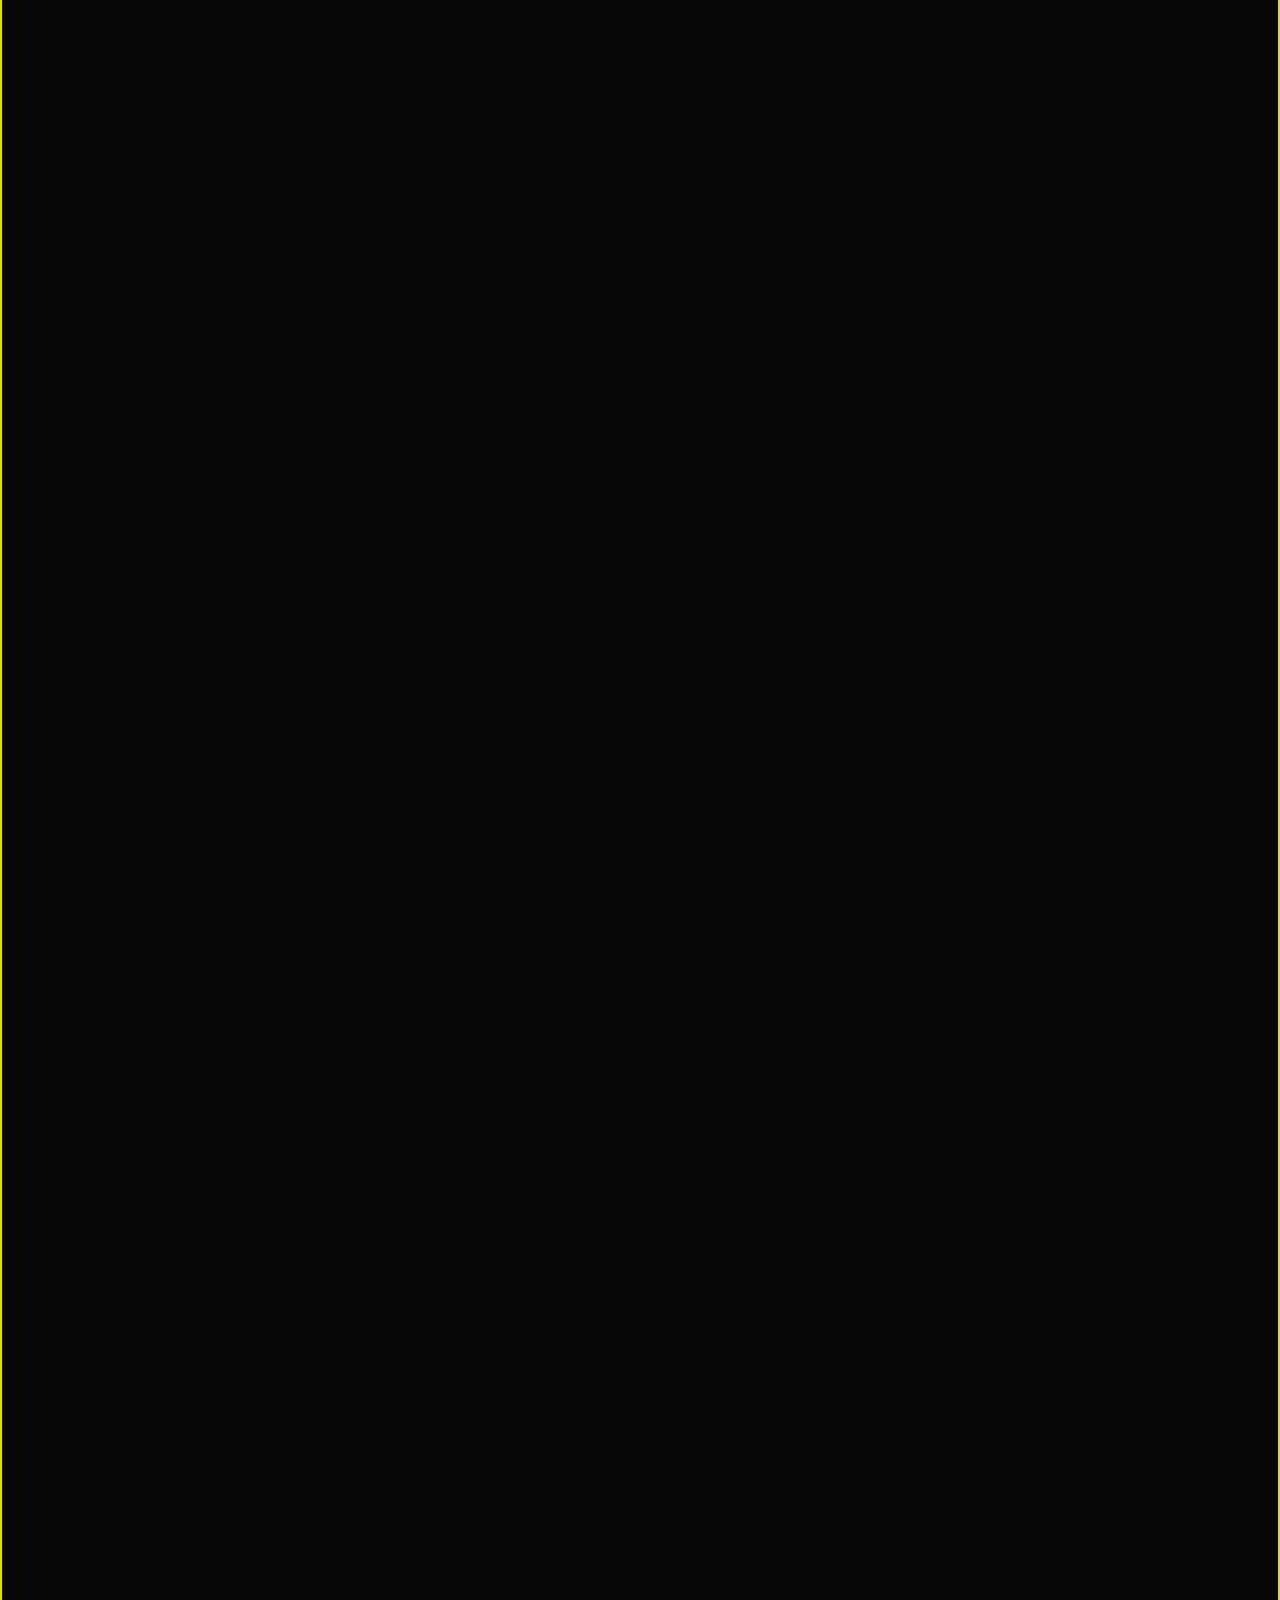
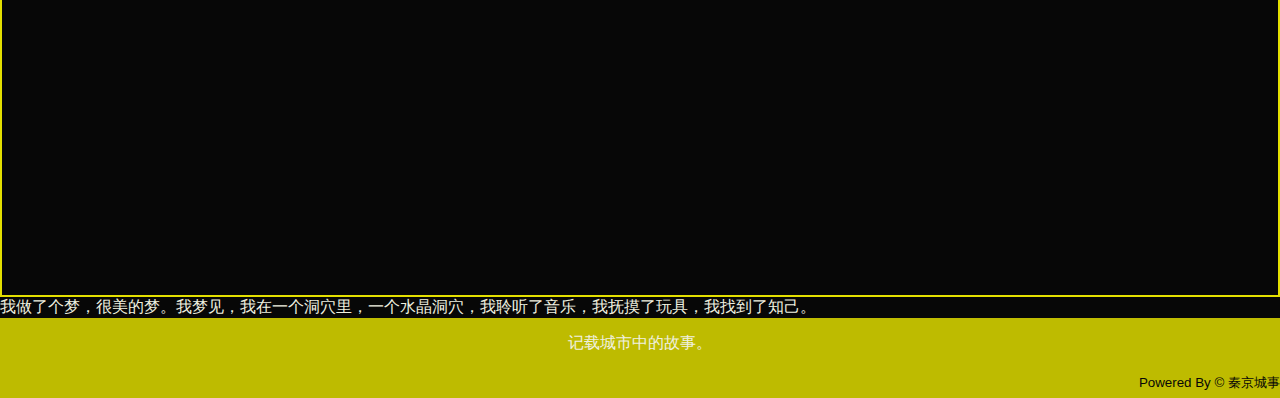
==== commit 94b35af2: "补充" ====
--- a/index.html
+++ b/index.html
@@ -5,13 +5,14 @@
     <meta charset="UTF-8">
     <meta http-equiv="X-UA-Compatible" content="IE=edge">
     <meta name="viewport" content="width=device-width, initial-scale=1.0">
+    <link rel="stylesheet" type="text/css" href="links/public.css">
     <link rel="stylesheet" type="text/css" href="links/css.css">
     <title>Ehirection</title>
 </head>
 
 <body id="mainpage">
     <header>
-        <a href="#">
+        <a href="index.html" id="aHighLight">
             首页
         </a>
         <a href="https://www.github.com/Timeemit-2017/Ehirection" target="_blank">
@@ -30,7 +31,7 @@
     <main>
         <h1>八方 Ehirection</h1>
         <div class="row">
-            <div id="ad" class="col-6" onmouseover="setPageDelay(7200000)" onmouseout="setPageDelay(3000)">
+            <div id="ad" class="col-6 plate" onmouseover="setPageDelay(7200000)" onmouseout="setPageDelay(3000)">
                 <!-- <img id="ad-img" src="source/0.png" onload="changeImgScale(document.getElementById('ad-img'))" /> -->
                 <div id="buttons">
                     <button id="left" , onclick="pagePlus(-1)">👈</button>
@@ -42,16 +43,39 @@
                     <button id="right" , onclick="pagePlus(1)">👉</button>
                 </div>
             </div>
-            <div id="introduction" class="col-6">
+            <div id="introduction" class="col-6 plate">
                 <marquee>
                     欢迎来到八方官网！并且这里是信息栏！您可以在这里查询有关于八方游戏的各种信息，包括但不限于玩法、下载方式、公告方面。
                 </marquee>
                 <ul>
                     <li><a href="community.html">beta 1.4.0版本前瞻</a></li>
                     <li><a href="community.html">beta 1.3.0版本更新公告</a></li>
+                    <li><a>明明没有那么多可以放的</a></li>
+                    <li><a>偏偏要放上这几个东西</a></li>
+                    <li><a>而且VSCode自动保存的格式</a></li>
+                    <li><a>会让没有文字的li标签换行！！</a></li>
+                    <li><a>强迫症就很受不了</a></li>
+                    <li><a>超出部分怎么设置省略号啊</a></li>
+                    <li><a>为什么我的是直接消失啊</a></li>
+                    <li><a>哦太好了我会了</a></li>
                 </ul>
             </div>
-            <div id="more" class="col-12">
+            <div class="col-4 plate">
+                <h2>为了让网页更加</h2>
+                <p>“其实都知道的，这位编写网页的员工设计极差，再加上八方的屑配色，放到网页里就根本不能看。据我一位同学说，换一个serif字体跟〇网一样。更何况这还是改过的版本。</p>
+                <p>“以前的版本？那更不能看了。”</p>
+            </div>
+            <div class="col-5 plate">
+                <h2>好看而添加的不知道干啥的</h2>
+                <p>“现在是2021年8月10日23点01分，刚刚整了一个《三体》电子书想来看，等着下载的功夫我写会网页。可是不知不觉，就写了一个小时。现在也该睡觉了，书也没看。或许，下次再看《三体》的时候再看吧。</p>
+                <p>“刚才都差点把整个网页删了，果然该睡觉了。🧠都不清醒了。</p>
+                <p>“讲道理，其实这位员工啊，平常的时候🧠就不太haoas23Ex。”</p>
+            </div>
+            <div class="col-3 plate">
+                <h2>板块</h2>
+                <p>“真是的，一不小心就23：22了，人家家可不能熬夜夜~所以人家要睡觉觉，嗯哼哼哼嘿嘿。哈哈哈我要睡觉啦，好开心黑黑恶黑黑乎乎aasdvds。”</p>
+            </div>
+            <div id="more" class="col-12 plate">
                 <h2>详情：</h2>
                 <p>
                     哦我的上帝！抛开这个网页本身不谈这个网页做的还是挺好的。只不过我们需要一些正经的东西而已。
@@ -87,9 +111,11 @@
                     算了，回来再想。
                 </p>
             </div>
+            我做了个梦，很美的梦。我梦见，我在一个洞穴里，一个水晶洞穴，我聆听了音乐，我抚摸了玩具，我找到了知己。
     </main>
     <footer>
-        尾部！
+        记载城市中的故事。
+        <p>Powered By © 秦京城事</p>
     </footer>
     <script language="javascript" type="text/javascript">
         // 推广板块
--- a/links/public.css
+++ b/links/public.css
@@ -0,0 +1,145 @@
+* {
+    box-sizing: border-box;
+}
+
+body,
+h1,
+#ad,
+#introduction,
+#more {
+    background-color: rgb(7, 7, 7);
+}
+
+body {
+    margin: 0;
+    padding: 0;
+    color: rgb(240, 241, 224);
+    font-family: Tahoma, Geneva, sans-serif;
+}
+
+header {
+    width: 100%;
+    height: 50px;
+    background-image: linear-gradient(black, rgb(190, 187, 0));
+}
+
+.plate {
+    border: 2px solid rgba(255, 251, 0, 0.89);
+    height: 360px;
+}
+
+a {
+    text-decoration: none;
+}
+
+a:link,
+a:visited {
+    color: rgb(240, 241, 224);
+}
+
+header a {
+    width: 20%;
+    height: 50px;
+    display: inline-block;
+    float: left;
+    background-color: rgba(251, 255, 0, 0.589);
+    color: rgb(240, 241, 224);
+    text-align: center;
+    line-height: 50px;
+    /* border: 1px solid yellow; */
+    margin: 0;
+}
+
+header a:active,
+#aHighLight {
+    background-color: rgba(200, 202, 48, 0.799);
+}
+
+header a:hover {
+    background-color: rgba(255, 252, 0, 0.799);
+}
+
+h1 {
+    color: rgb(240, 240, 240);
+    text-align: left;
+}
+
+p {
+    background-color: rgb(7, 7, 7);
+    text-indent: 2em;
+    color: white;
+    margin-top: 0%;
+    margin-bottom: 0%;
+    width: 100%;
+    line-height: 30px;
+}
+
+.row:after {
+    content: "";
+    clear: both;
+    display: table;
+}
+
+[class*="col-"] {
+    float: left;
+    padding: 15px;
+}
+
+.col-1 {
+    width: 8.33%;
+}
+
+.col-2 {
+    width: 16.66%;
+}
+
+.col-3 {
+    width: 25%;
+}
+
+.col-4 {
+    width: 33.33%;
+}
+
+.col-5 {
+    width: 41.66%;
+}
+
+.col-6 {
+    width: 50%;
+}
+
+.col-7 {
+    width: 58.33%;
+}
+
+.col-8 {
+    width: 66.66%;
+}
+
+.col-9 {
+    width: 75%;
+}
+
+.col-10 {
+    width: 83.33%;
+}
+
+.col-11 {
+    width: 91.66%;
+}
+
+.col-12 {
+    width: 100%;
+}
+
+@media only screen and (min-width: 768px) {
+    /* 针对电脑 */
+}
+
+@media only screen and (max-width: 768px) {
+    /* 针对手机： */
+    [class*="col-"] {
+        width: 100%;
+    }
+}--- a/links/css.css
+++ b/links/css.css
@@ -1,95 +1,14 @@
-* {
-    box-sizing: border-box;
-}
-
-
-/* 
-div {
-    width: 100px;
-    height: 100px;
-} */
-
-body {
-    margin: 0;
-    padding: 0;
-}
-
-header {
-    width: 100%;
-    height: 50px;
-    background-color: darkgoldenrod;
-    background-image: linear-gradient(black, rgb(190, 187, 0));
-}
-
-a {
-    text-decoration: none;
-}
-
-a:link,
-a:visited {
-    color: rgb(226, 224, 87);
-}
-
-header a {
-    width: 20%;
-    height: 50px;
-    display: inline-block;
-    background-color: rgba(255, 252, 0, 0.281);
-    color: white;
-    text-align: center;
-    line-height: 50px;
-    border: 2px solid rgba(255, 252, 0, 0.281);
-    float: left;
-}
-
-header a:hover {
-    background-color: rgba(255, 252, 0, 0.799)
-}
-
-header a:active {
-    background-color: rgba(170, 200, 0, 0.799)
-}
-
 #background {
     width: 100%;
     height: 200vw;
     overflow: hidden;
 }
 
-h1 {
-    color: rgb(240, 240, 240);
-    text-align: left;
-}
-
-body,
-h1,
-#ad,
-#introduction,
-#more {
-    background-color: rgb(7, 7, 7);
-}
-
-p {
-    background-color: rgb(7, 7, 7);
-    text-indent: 2em;
-    color: white;
-    margin-top: 0%;
-    margin-bottom: 0%;
-    width: 100%;
-    line-height: 30px;
-}
-
 #ad {
-    /* width: 700px; */
     height: 500px;
-    border: 2px solid rgba(255, 252, 0, 0.7);
     border-radius: 5px;
     text-align: right;
-    /* position: absolute; */
-    /* margin-left: 50%;
-    transform: translateX(-50%); */
     overflow: hidden;
-    /* box-sizing: border-box; */
     background: no-repeat;
     background-image: url(../source/0.png);
     background-size: contain;
@@ -98,7 +17,7 @@
 
 #buttons {
     position: inherit;
-    width: 10vmin;
+    width: 7vmin;
     height: 100%;
     display: inline-block;
     background-color: rgba(7, 7, 7, 0.7);
@@ -109,7 +28,7 @@
     height: 14.28%;
     background-color: rgba(199, 198, 137, 0.1);
     border: black solid 3px;
-    font-size: 4vmin;
+    font-size: 3vmin;
     text-align: center;
     line-height: 14.28%;
     /* margin: 15% 0 15% 0; */
@@ -122,7 +41,6 @@
 
 #introduction {
     height: 500px;
-    border: 2px solid rgba(255, 252, 0, 0.7);
     border-radius: 5px;
 }
 
@@ -136,9 +54,15 @@
     color: rgb(240, 241, 224);
 }
 
-#introduction ul {
-    line-height: 150%;
-    font-size: 175%;
+#introduction ul li {
+    width: 100%;
+    line-height: 175%;
+    font-size: 150%;
+    /* border: red solid 1px; */
+    overflow: hidden;
+    text-overflow: ellipsis;
+    white-space: nowrap;
+    list-style-position: inside;
 }
 
 #introduction ul li a:hover {
@@ -147,84 +71,38 @@
 
 #more {
     height: 2500px;
-    border: 2px solid rgba(255, 252, 0, 0.7);
     /* border-radius: 5px; */
 }
 
 footer {
     background-color: rgb(190, 187, 0);
+    text-align: center;
+    line-height: 50px;
 }
 
-.row:after {
-    content: "test";
-    clear: both;
-    display: table;
-}
-
-[class*="col-"] {
-    float: left;
-    padding: 15px;
-}
-
-.col-1 {
-    width: 8.33%;
-}
-
-.col-2 {
-    width: 16.66%;
-}
-
-.col-3 {
-    width: 25%;
-}
-
-.col-4 {
-    width: 33.33%;
-}
-
-.col-5 {
-    width: 41.66%;
-}
-
-.col-6 {
-    width: 50%;
-}
-
-.col-7 {
-    width: 58.33%;
-}
-
-.col-8 {
-    width: 66.66%;
-}
-
-.col-9 {
-    width: 75%;
-}
-
-.col-10 {
-    width: 83.33%;
-}
-
-.col-11 {
-    width: 91.66%;
-}
-
-.col-12 {
-    width: 100%;
+footer p {
+    text-align: right;
+    font-size: 10pt;
+    background-color: rgb(190, 187, 0);
+    margin: 0;
+    padding: 0;
+    color: rgb(7, 7, 7);
+    /* border: red solid 3px; */
 }
 
 @media only screen and (min-width: 768px) {
     /* 针对电脑 */
-    #ad,
-    #introduction {
-        height: 500px;
-    }
 }
 
 @media only screen and (max-width: 768px) {
     /* 针对手机： */
-    [class*="col-"] {
-        width: 100%;
+    #buttons {
+        width: 15vmin;
+    }
+    #buttons button {
+        font-size: 1.8em;
+    }
+    .plate {
+        height: 500px;
     }
 }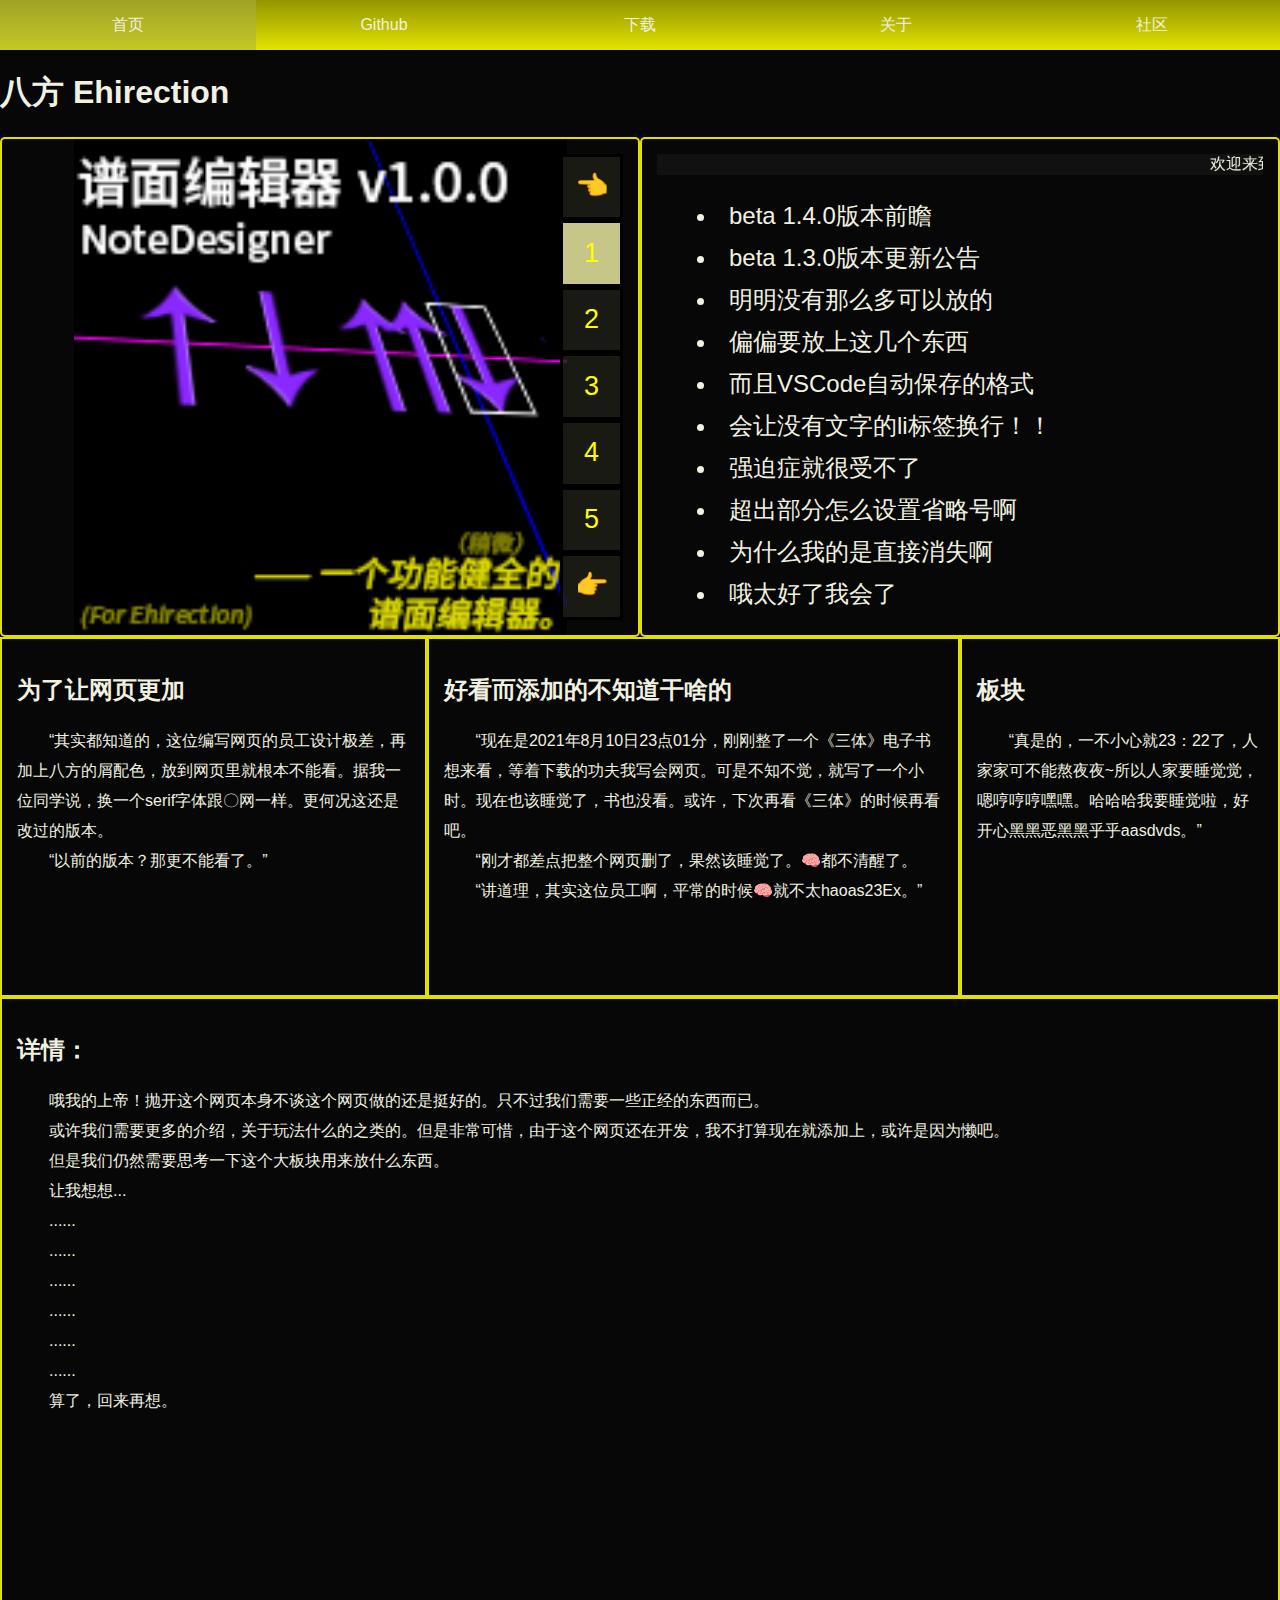
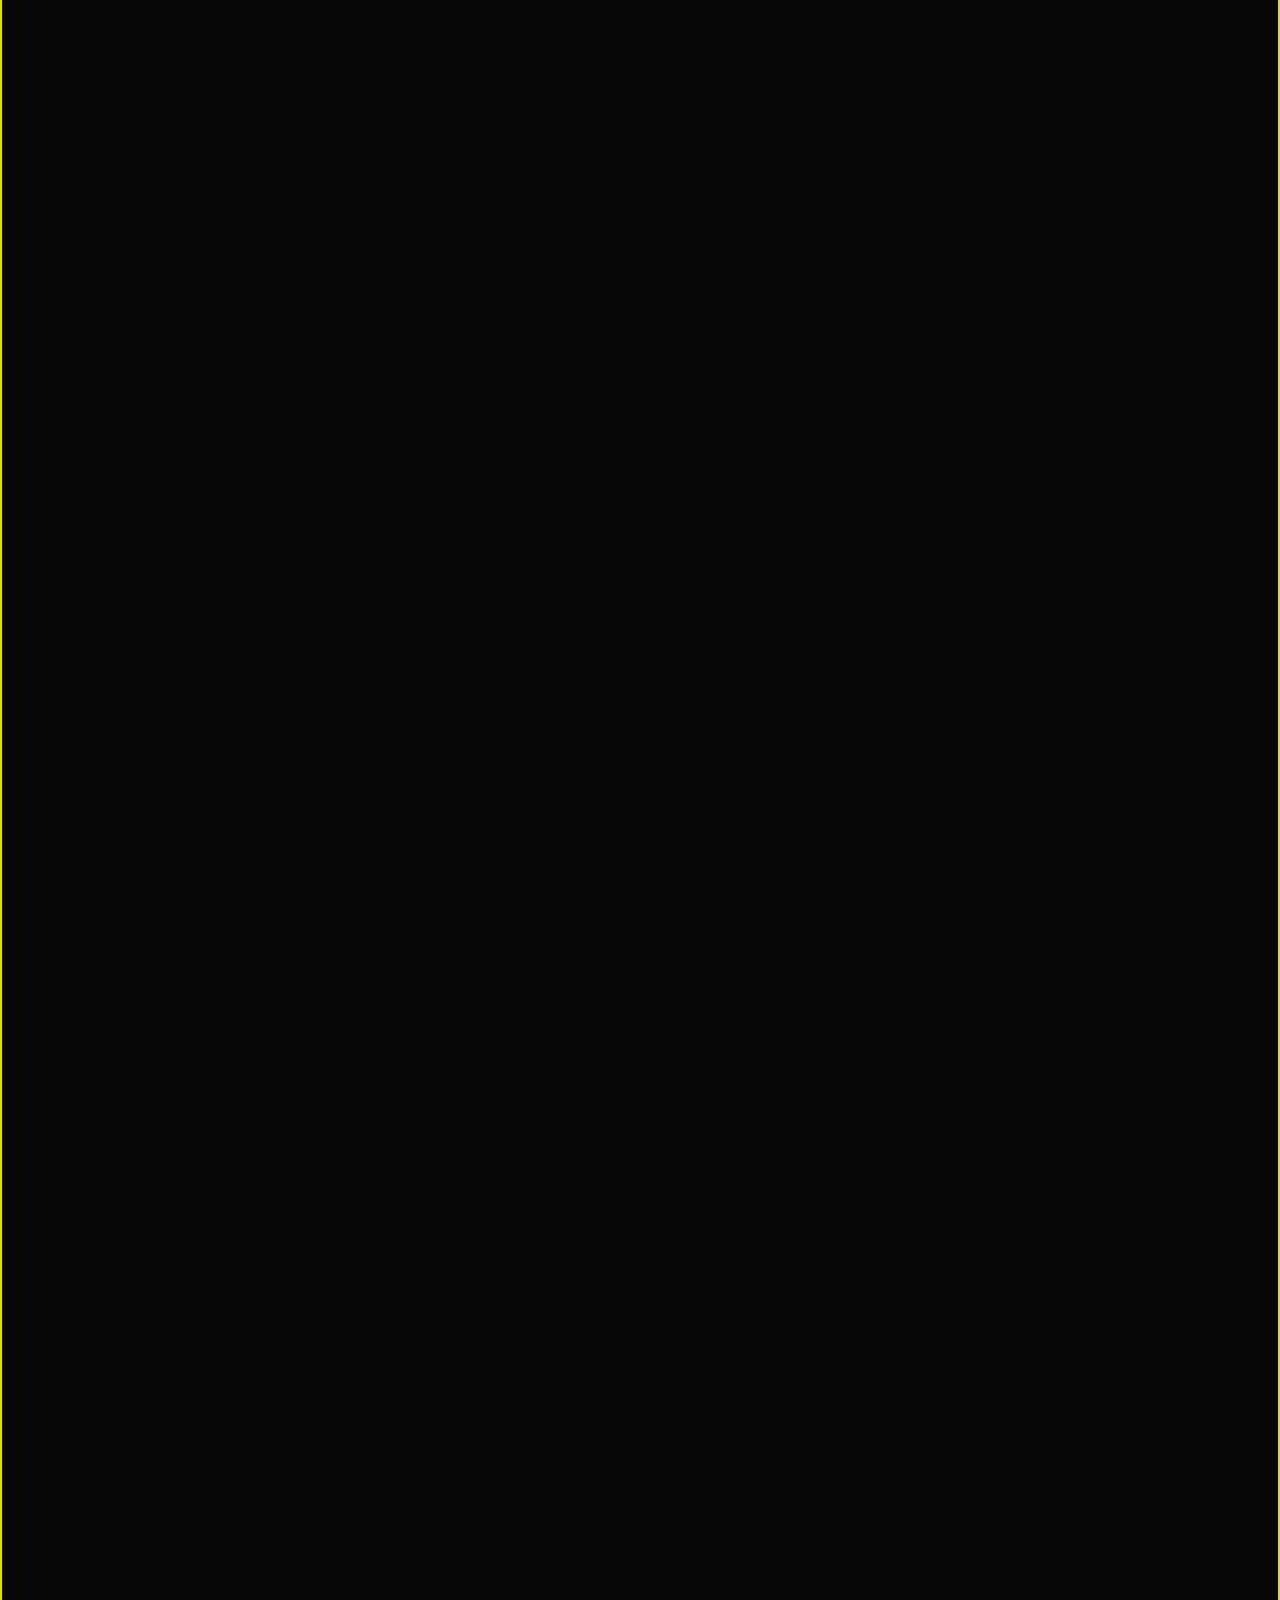
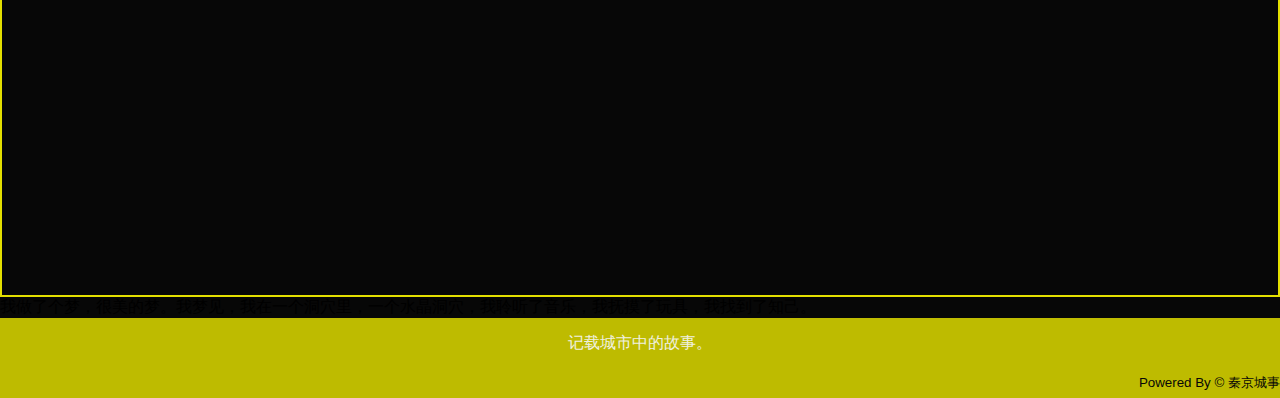
==== commit 827ae126: "small update" ====
--- a/index.html
+++ b/index.html
@@ -111,7 +111,7 @@
                     算了，回来再想。
                 </p>
             </div>
-            我做了个梦，很美的梦。我梦见，我在一个洞穴里，一个水晶洞穴，我聆听了音乐，我抚摸了玩具，我找到了知己。
+            <span style="color:black">我做了个梦，很美的梦。我梦见，我在一个洞穴里，一个水晶洞穴，我聆听了音乐，我抚摸了玩具，我找到了知己。</span>
     </main>
     <footer>
         记载城市中的故事。
--- a/links/public.css
+++ b/links/public.css
@@ -4,17 +4,32 @@
 
 body,
 h1,
+h2,
 #ad,
 #introduction,
-#more {
+#more,
+p {
     background-color: rgb(7, 7, 7);
+    /*background-color: rgb(143, 169, 184);*/
+}
+
+body,
+h1,
+h2,
+p,
+#introduction,
+#introduction ul li a:visited,
+#more,
+a:link,
+a:visited {
+    color: rgb(240, 241, 224);
+    /* color: rgb(7, 7, 7); */
 }
 
 body {
     margin: 0;
     padding: 0;
-    color: rgb(240, 241, 224);
-    font-family: Tahoma, Geneva, sans-serif;
+    font-family: -apple-system, BlinkMacSystemFont, "Segoe UI", Helvetica, Arial, sans-serif, "Apple Color Emoji", "Segoe UI Emoji";
 }
 
 header {
@@ -30,11 +45,6 @@
 
 a {
     text-decoration: none;
-}
-
-a:link,
-a:visited {
-    color: rgb(240, 241, 224);
 }
 
 header a {
@@ -60,14 +70,11 @@
 }
 
 h1 {
-    color: rgb(240, 240, 240);
     text-align: left;
 }
 
 p {
-    background-color: rgb(7, 7, 7);
     text-indent: 2em;
-    color: white;
     margin-top: 0%;
     margin-bottom: 0%;
     width: 100%;
--- a/links/css.css
+++ b/links/css.css
@@ -46,12 +46,6 @@
 
 #introduction marquee {
     background-color: rgba(17, 17, 17);
-}
-
-#introduction,
-#introduction ul li a:visited,
-#more {
-    color: rgb(240, 241, 224);
 }
 
 #introduction ul li {
